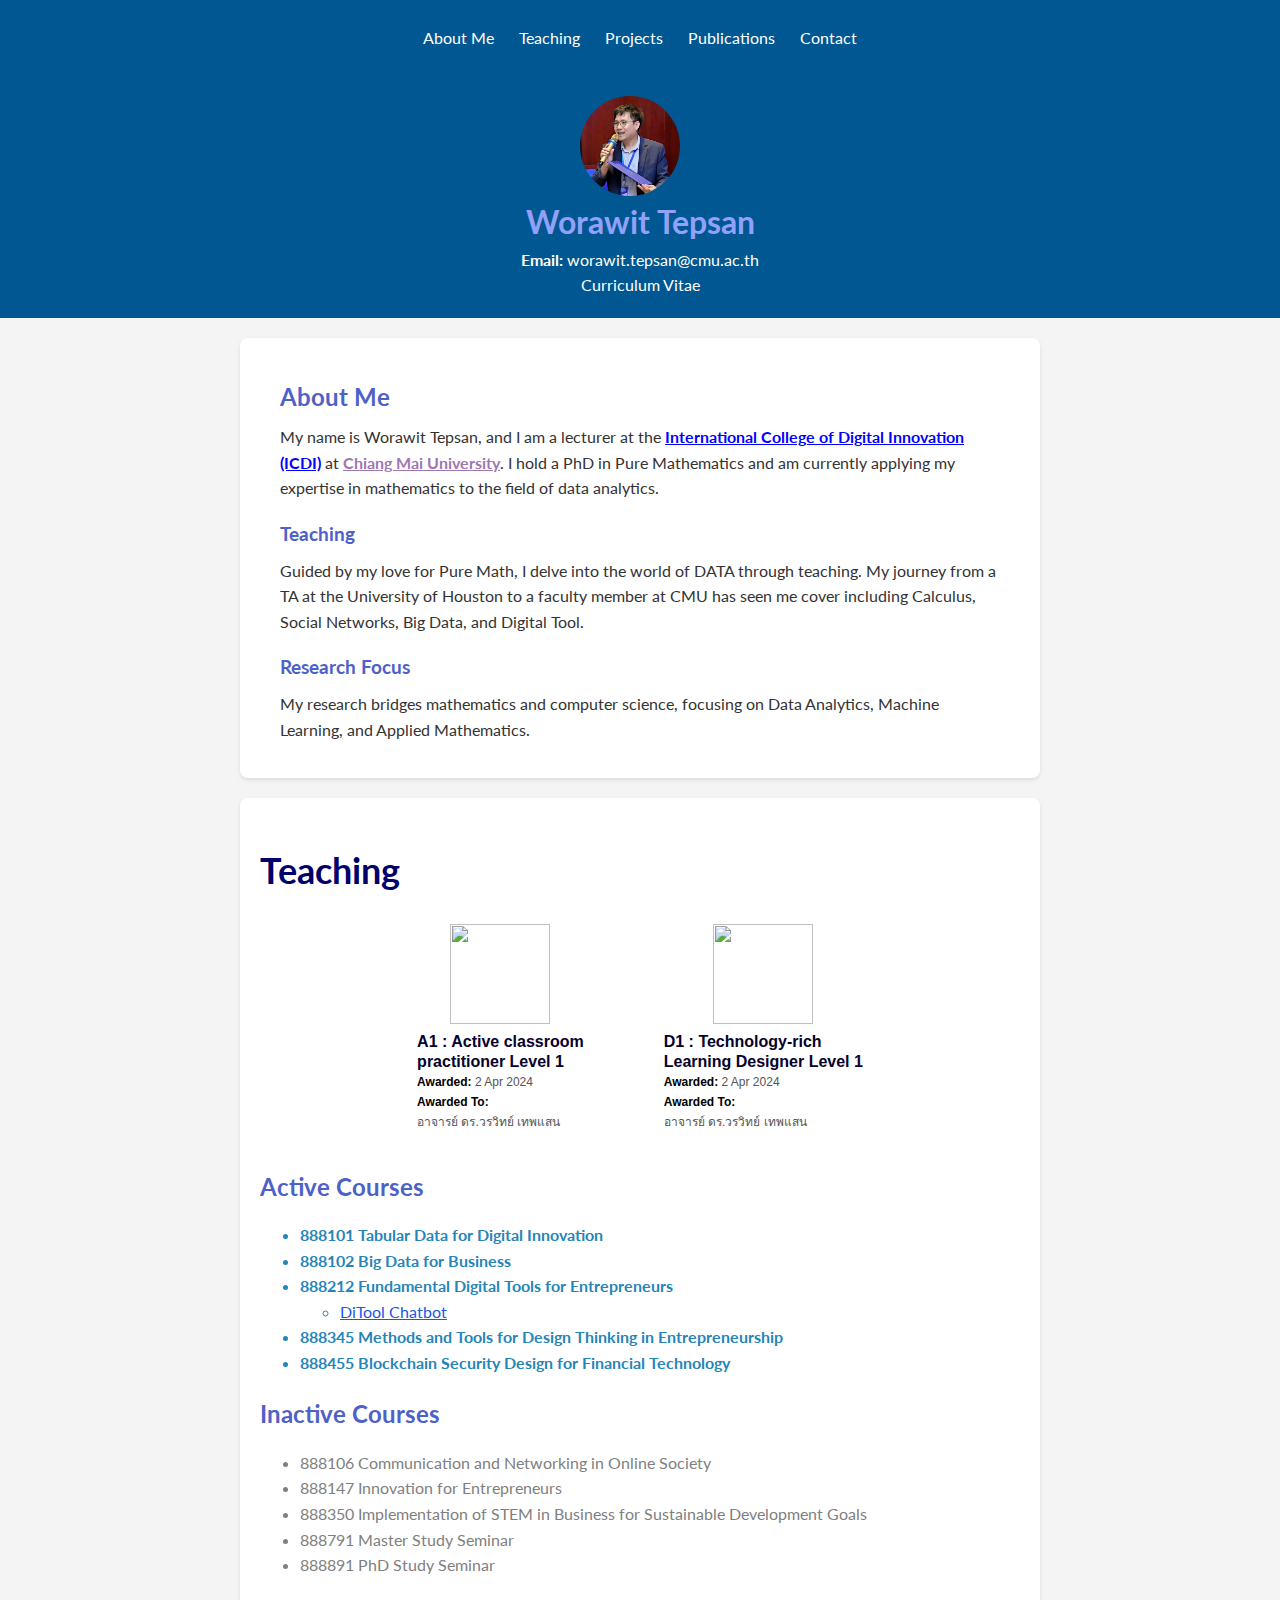
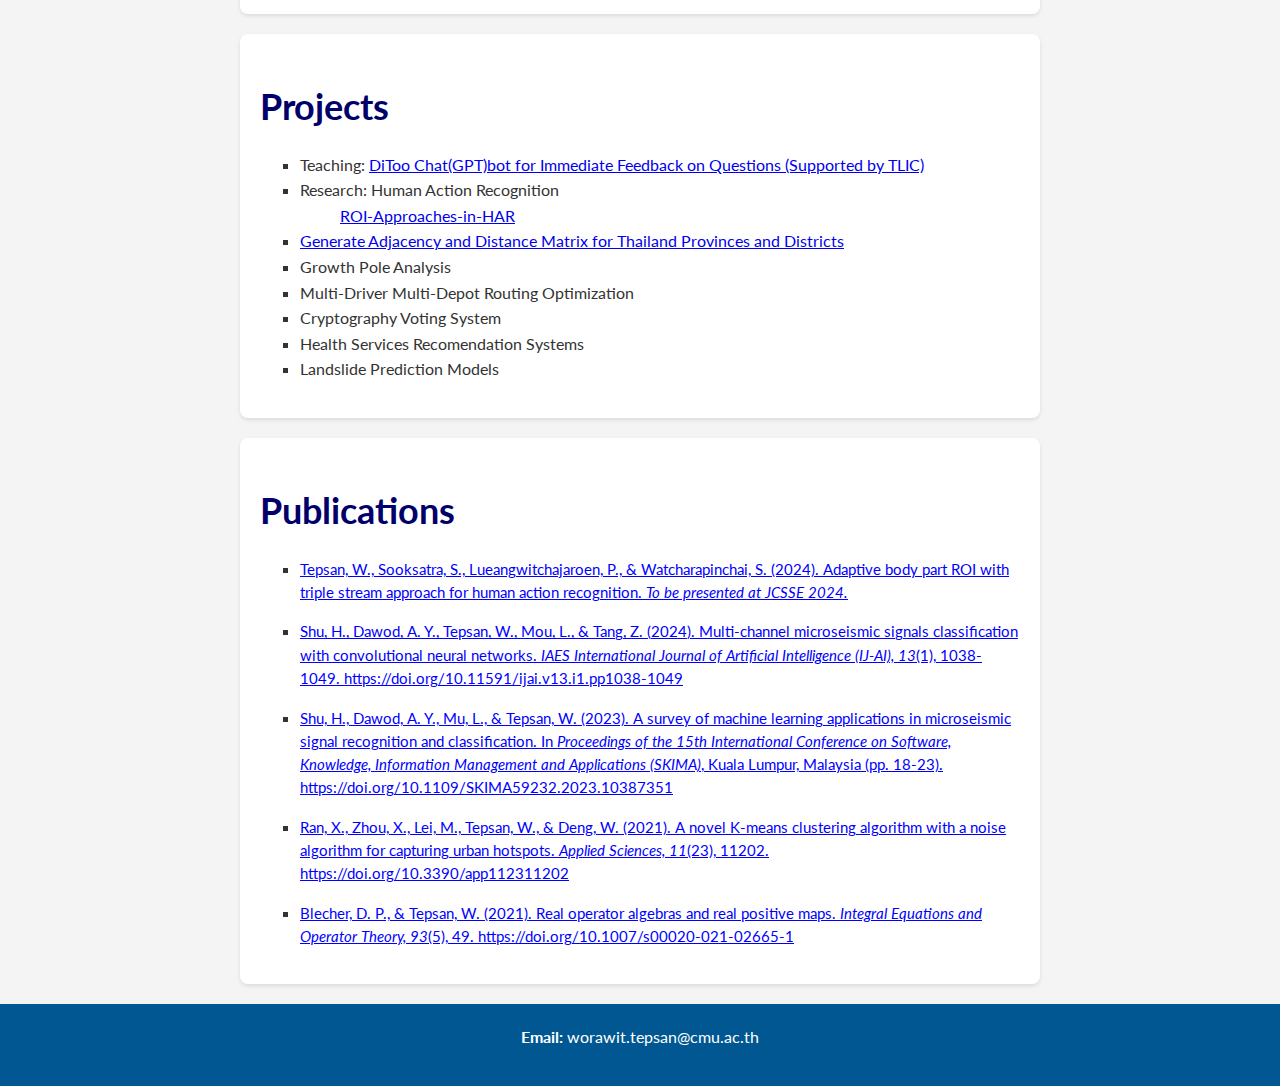
==== index.html @ 9a28aec1 "Update index.html" ====
<!DOCTYPE html>
<html lang="en">
<head>
    <meta charset="UTF-8">
    <meta name="viewport" content="width=device-width, initial-scale=1.0">
    <title>Worawit Tepsan - Lecturer</title>
    <link rel="stylesheet" href="style.css">
    <link href="https://fonts.googleapis.com/css2?family=Lato:wght@400;700&family=Roboto:wght@400;700&display=swap" rel="stylesheet">
</head>
<body>
    <header>   
        <button class="hamburger" aria-label="Toggle navigation">☰</button>
        <nav>
            <ul>
                <li><a href="#about" style="color: rgb(255, 255, 255);">About Me</a></li>
                <li><a href="#teaching" style="color: rgb(255, 255, 255);">Teaching</a></li>
                <li><a href="#project" style="color: rgb(255, 255, 255);">Projects</a></li>  
                <li><a href="#publication" style="color: rgb(255, 255, 255);">Publications</a></li>  
                <li><a href="mailto:worawit.tepsan@cmu.ac.th" style="color: rgb(255, 255, 255);">Contact</a></li>  
            </ul>
        </nav>
    </header>
    <div id="about"></div>
    <div class="profile-info">
        <img src="images/profile.png" alt="Worawit Tepsan" class="profile-pic">
        <div class="profile-text">
            <h1>Worawit Tepsan</h1>
            <p><strong style="color: rgb(255, 255, 255);"> Email:</strong> <a href="mailto:worawit.tepsan@cmu.ac.th">worawit.tepsan@cmu.ac.th</a></p>
            <p><a href="pdf/cv.pdf">Curriculum Vitae</a></p>
        </div>
    </div>  

    <main>
        <section class="about-info">
            <div class="container">
                <h2>About Me</h2>
                <p>My name is Worawit Tepsan, and I am a lecturer at the <a href="https://www.icdi.cmu.ac.th/Home.aspx" style="color: blue;"><strong>International College of Digital Innovation (ICDI)</strong></a> at <a href="https://www.cmu.ac.th" style="color: #9E76B4;"><strong>Chiang Mai University</strong></a>. I hold a PhD in Pure Mathematics and am currently applying my expertise in mathematics to the field of data analytics.</p>
                
                <h3>Teaching</h3> 
                <p>Guided by my love for Pure Math, I delve into the world of DATA through teaching. My journey from a TA at the University of Houston to a faculty member at CMU has seen me cover including Calculus, Social Networks, Big Data, and Digital Tool.
                <h3>Research Focus</h3>
                
                <p>My research bridges mathematics and computer science, focusing on Data Analytics, Machine Learning, and Applied Mathematics.</p>
            </div>
        </section>
        <!-- <section class="about-info" id="research">
            <div class="container">

            </div>
        </section> -->
        <div id="teaching"> </div>
        <section class="teaching-info" id="teaching">
            <div>
                <h1 style="font-size: 36px; color: rgb(0, 0, 107);">Teaching</h1>
 
                <div style="display: flex; justify-content: center; align-items: center; height: 100%;">
                    <blockquote class="badgr-badge" style="font-family: Helvetica, Roboto, 'Segoe UI', Calibri, sans-serif;">
                        <a href="https://api.badgr.io/public/assertions/tpcjVrG3QsO5eB3oD90YRA?identity__email=worawit.tepsan%40cmu.ac.th">
                        <center> <img width="100px" height="100px" src="https://api.badgr.io/public/assertions/tpcjVrG3QsO5eB3oD90YRA/image"></center>
                        </a>
                        <p class="badgr-badge-name" style="hyphens: auto; overflow-wrap: break-word; word-wrap: break-word; margin: 0; font-size: 16px; font-weight: 600; font-style: normal; font-stretch: normal; line-height: 1.25; letter-spacing: normal; text-align: left; color: #05012c;">A1 : Active classroom <br>practitioner Level 1</p>
                        <p class="badgr-badge-date" style="margin: 0; font-size: 12px; font-style: normal; font-stretch: normal; line-height: 1.67; letter-spacing: normal; text-align: left; color: #555555;">
                        <strong style="font-size: 12px; font-weight: bold; font-style: normal; font-stretch: normal; line-height: 1.67; letter-spacing: normal; text-align: left; color: #000;">Awarded: </strong>2 Apr 2024
                        </p>
                        <p class="badgr-badge-recipient" style="margin: 0; font-size: 12px; font-style: normal; font-stretch: normal; line-height: 1.67; letter-spacing: normal; text-align: left; color: #555555;">
                        <strong style="font-size: 12px; font-weight: bold; font-style: normal; font-stretch: normal; line-height: 1.67; letter-spacing: normal; text-align: left; color: #000;">Awarded To: </strong><span style="display: block;"> อาจารย์ ดร.วรวิทย์ เทพแสน</span>
                        </p>
                    </blockquote>
                    
                    <blockquote class="badgr-badge" style="font-family: Helvetica, Roboto, 'Segoe UI', Calibri, sans-serif;">
                        <a href="https://api.badgr.io/public/assertions/lwWhD5wdSJytmSkd_v3jkg?identity__email=worawit.tepsan%40cmu.ac.th">
                        <center><img width="100px" height="100px" src="https://api.badgr.io/public/assertions/lwWhD5wdSJytmSkd_v3jkg/image"></center>
                        </a>
                        <p class="badgr-badge-name" style="hyphens: auto; overflow-wrap: break-word; word-wrap: break-word; margin: 0; font-size: 16px; font-weight: 600; font-style: normal; font-stretch: normal; line-height: 1.25; letter-spacing: normal; text-align: left; color: #05012c;">D1 : Technology-rich <br>Learning Designer Level 1</p>
                        <p class="badgr-badge-date" style="margin: 0; font-size: 12px; font-style: normal; font-stretch: normal; line-height: 1.67; letter-spacing: normal; text-align: left; color: #555555;">
                        <strong style="font-size: 12px; font-weight: bold; font-style: normal; font-stretch: normal; line-height: 1.67; letter-spacing: normal; text-align: left; color: #000;">Awarded: </strong>2 Apr 2024
                        </p>
                        <p class="badgr-badge-recipient" style="margin: 0; font-size: 12px; font-style: normal; font-stretch: normal; line-height: 1.67; letter-spacing: normal; text-align: left; color: #555555;">
                        <strong style="font-size: 12px; font-weight: bold; font-style: normal; font-stretch: normal; line-height: 1.67; letter-spacing: normal; text-align: left; color: #000;">Awarded To: </strong><span style="display: block;"> อาจารย์ ดร.วรวิทย์ เทพแสน</span>
                        </p>
                    </blockquote>
                    </div>
                    <script async="async" src="https://badgr.com/assets/widgets.bundle.js"></script>
                  
                <h2>Active Courses</h2>
                <ul class="teaching-list" style="color: rgb(36, 133, 185);">
                    <li><strong>888101 Tabular Data for Digital Innovation</strong></li>
                    <li><strong>888102 Big Data for Business</strong></li>
                    <li><strong>888212 Fundamental Digital Tools for Entrepreneurs</strong></li>
                            <ul>
                                <li> <a href="http://202.80.238.234:9443" style="color: rgb(27, 87, 225);">DiTool Chatbot</a> </li>
                            </ul>
                    <li><strong>888345 Methods and Tools for Design Thinking in Entrepreneurship</strong></li>
                    <li><strong>888455 Blockchain Security Design for Financial Technology</strong></li>
                </ul>
            </div>
            <div>
                <h2>Inactive Courses</h2>
                <ul class="teaching-list" style="color: grey;">
                    <li>888106 Communication and Networking in Online Society</li>
                    <li>888147 Innovation for Entrepreneurs</li>
                    <li>888350 Implementation of STEM in Business for Sustainable Development Goals</li>
                    <li>888791 Master Study Seminar</li>
                    <li>888891 PhD Study Seminar</li>
                </ul>
            </div>
        </section>

        <section class="project-info" id="project">
            <h1 style="font-size: 36px; color: rgb(0, 0, 107);">Projects</h1>  
            <ul class="project-list">
                <li>Teaching: <a href="https://github.com/wtepsan/DiToo-Chat-GPT-bot"> DiToo Chat(GPT)bot for Immediate Feedback on Questions (Supported by TLIC)</a></li>
                <li>Research: Human Action Recognition </li> 
                <ul> 
                    <a href="https://github.com/wtepsan/ROI-Approaches-in-HAR"> ROI-Approaches-in-HAR </a>
                </ul>
                <li><a href="https://github.com/wtepsan/Adjacency-and-Distance-Matrix-of-Thailand">Generate Adjacency and Distance Matrix for Thailand Provinces and Districts </a></li>
                <li>Growth Pole Analysis </li>
                <li>Multi-Driver Multi-Depot Routing Optimization</li>
                <li>Cryptography Voting System</li>
                <li>Health Services Recomendation Systems</li>
                <li>Landslide Prediction Models</li>
            </ul>
            </div>
        </section>

        <section class="publication-info" id="publication">
            <h1>Publications</h1>
            <ul class="publication-list">
                <li> 
                    <a href="https://jcsse2024.computing.psu.ac.th/detailed-program/" style="color: blue;">  
                        <p class="apa-reference"> Tepsan, W., Sooksatra, S., Lueangwitchajaroen, P., & Watcharapinchai, S. (2024). Adaptive body part ROI with triple stream approach for human action recognition. <em>To be presented at JCSSE 2024.</em></p>
                    </a>
                </li>                
                <li> 
                    <a href="https://doi.org/10.11591/ijai.v13.i1.pp1038-1049" style="color: blue;">  
                        <p class="apa-reference"> Shu, H., Dawod, A. Y., Tepsan, W., Mou, L., &amp; Tang, Z. (2024). Multi-channel microseismic signals classification with convolutional neural networks. <em>IAES International Journal of Artificial Intelligence (IJ-AI), 13</em>(1), 1038-1049. https://doi.org/10.11591/ijai.v13.i1.pp1038-1049
                        </p>
                    </a>
                </li>
                <li> 
                    <a href="https://doi.org/10.1109/SKIMA59232.2023.10387351"  style="color: blue;">  
                        <p class="apa-reference"> Shu, H., Dawod, A. Y., Mu, L., &amp; Tepsan, W. (2023). A survey of machine learning applications in microseismic signal recognition and classification. In <em>Proceedings of the 15th International Conference on Software, Knowledge, Information Management and Applications (SKIMA)</em>, Kuala Lumpur, Malaysia (pp. 18-23). https://doi.org/10.1109/SKIMA59232.2023.10387351
                        </p>
                    </a>
                </li>

                <li> 
                    <a href="https://doi.org/10.3390/app112311202"  style="color: blue;">  
                        <p class="apa-reference"> Ran, X., Zhou, X., Lei, M., Tepsan, W., &amp; Deng, W. (2021). A novel K-means clustering algorithm with a noise algorithm for capturing urban hotspots. <em>Applied Sciences, 11</em>(23), 11202. https://doi.org/10.3390/app112311202 </p>
                    </a>
                </li>
                <li> 
                    <a href="https://doi.org/10.1007/s00020-021-02665-1" style="color: blue;"> 
                        <p class="apa-reference">Blecher, D. P., &amp; Tepsan, W. (2021). Real operator algebras and real positive maps. <em>Integral Equations and Operator Theory, 93</em>(5), 49. https://doi.org/10.1007/s00020-021-02665-1 
                        </p>
                    </a>
                </li>
            </ul>
        </section>
    </main>
    <footer class="site-footer">
        <div class="container">
            <p><strong>Email:</strong> <a href="mailto:worawit.tepsan@cmu.ac.th">worawit.tepsan@cmu.ac.th</a> </p>
        </div>
    </footer>      
    <script src="script.js"></script>
</body>
</html>
---- style.css ----
html, body {
    margin: 0;
    padding: 0;
    font-family: 'Lato', Helvetica, sans-serif; /* Use Lato as the primary font */
    line-height: 1.6;
    color: hsl(0, 0%, 20%);
    background: #f4f4f4;
}

section {
    background: #fff;
    padding: 20px;
    margin: 20px 0;
    border-radius: 8px;
    box-shadow: 0 2px 4px rgba(0,0,0,0.1);
}

main {
    max-width: 800px;
    margin: 20px auto;
}

header {
    display: flex;
    flex-direction: column; /* Organizes children vertically */
    align-items: center; /* Horizontally centers the child content */
    justify-content: center; /* Vertically centers the child content */
    background-color: #005792;
    color: #fff;
    padding: 15px 0;
    position: sticky;
    top: 0;
    z-index: 1000;
}

/* Profile Info Styles */
.profile-info {
    display: flex;
    align-items: center;
    justify-content: center;
    text-align: center;
    margin-bottom: 20px; /* Adds space above the nav menu */
    flex-direction: column; /* Organizes children vertically */
    align-items: center; /* Horizontally centers the child content */
    justify-content: center; /* Vertically centers the child content */
    background-color: #005792;
    color: #fff;
    padding: 20px 0;
    top: 0;
    z-index: 1000;
}

.profile-info a, .profile-info, a:visited {
    color: #1a00c3; /* Keeps link color white even after being visited */
    text-decoration: none; /* Optional: removes underline from links */
}

/* .profile-text a:visited {
    color: blue;
} */

.profile-text a:link,
.profile-text a:visited,
.profile-text a:hover,
.profile-text a:active {
  color: #ffffff; /* Keeps the link black */
  text-decoration: none; /* Optional: Removes the underline from links */
}

.profile-info a:hover {
    text-decoration: underline; /* Optional: Adds underline on hover for better user experience */
  }

.profile-pic {
    width: 100px; /* Adjust the size of the image as needed */
    height: 100px; /* Adjust the height to maintain aspect ratio */
    border-radius: 50%; /* Makes the image circular */
    object-fit: cover; /* Ensures the image covers the area, useful if adjusting size */
    margin-right: 20px; /* Adds some space between the image and the text */
}

.profile-text {
    display: flex;
    flex-direction: column; /* Stacks the name and email vertically */
    justify-content: center; /* Centers the text vertically in relation to the image */
}

.profile-text h1, .profile-text p {
    margin: 0;
}

/* Navigation Styles */
nav ul {
    list-style: none;
    display: flex;
    justify-content: center;
    flex-wrap: wrap;
    gap: 5px;
    padding: 0;
}

nav a {
    color: #fff;
    text-decoration: none;
    padding: 7px 15px;
    border-radius: 1px;
    transition: background-color 0.3s ease-in-out;
}

nav a:hover, nav a:focus {
    background-color: #cc4100;
}

/* General Element Styles */
h1 {
    color: #92a1f7;
    margin-bottom: 8px;

}

h2, .container h2, .container h3 {
    color: #4e61c8;
    margin-bottom: 8px;

}

.container p, .container ul {
    margin-top: 0;
    margin-bottom: 16px;
}

.teaching-list {
    list-style-type: disc;
    margin-left: 0px;
}

.project-list {
    list-style-type: square;
    margin-left: 0px;
}

.publication-info {
    font-family: 'Lato', Helvetica, sans-serif;
    max-width: 800px;
    margin: 0 auto; 
}
.publication-info h1 {
    font-size: 36px;
    color: rgb(0, 0, 107);
    text-align: left;
}
.publication-list {
    list-style-type: square;
    margin-left: 0px;
}
/* .publication-list li {
    font-size: 18px;
}
.publication-list li strong {
    list-style-type: square;
    margin-left: 0px;
} */


.toggle-button {
    background: none;
    border: none;
    color: #007bb5;
    cursor: pointer;
    font-size: inherit;
}

.hamburger {
    display: none;
    font-size: 24px;
    background: none;
    border: none;
    cursor: pointer;
}

nav ul {
    list-style: none;
    padding: 0;
    margin: 0;
    display: flex;
}

nav ul li a {
    text-decoration: none;
    padding: 10px;
    display: block;
}

/* Small screens */
@media (max-width: 768px) {
    .hamburger {
        display: block; /* Show hamburger icon */
    }

    nav ul {
        display: none; /* Hide menu */
        flex-direction: column; /* Stack menu items vertically */
    }

    nav ul li {
        margin: 0; /* Remove margins */
    }

    nav ul li a {
        padding: 10px;
    }
}


/* Responsive Design */
@media (max-width: 768px) {
    .profile-info, nav ul {
        flex-direction: column;
        text-align: center;
    }

    nav ul li {
        margin: 10px 0;
    }
}

/* Improved readability for larger screens */
@media (min-width: 1024px) {
    .container {
        padding: 0 20px;
    }
}

.site-footer {
    background-color: #005792;
    color: white;
    text-align: center;
    padding: 20px 0;
  }
  
.site-footer .container {
    max-width: 1200px;
    margin: auto;
    padding: 0 15px;
}

.site-footer a:link,
.site-footer a:visited,
.site-footer a:hover,
.site-footer a:active {
  color: #ffffff; /* Keeps the link black */
  text-decoration: none; /* Optional: Removes the underline from links */
}

.site-footer a:hover {
  text-decoration: underline; /* Optional: Adds underline on hover for better user experience */
}

.apa-reference {
    font-family: 'Lato', Helvetica, sans-serif;
    font-size: 14.5px;
}
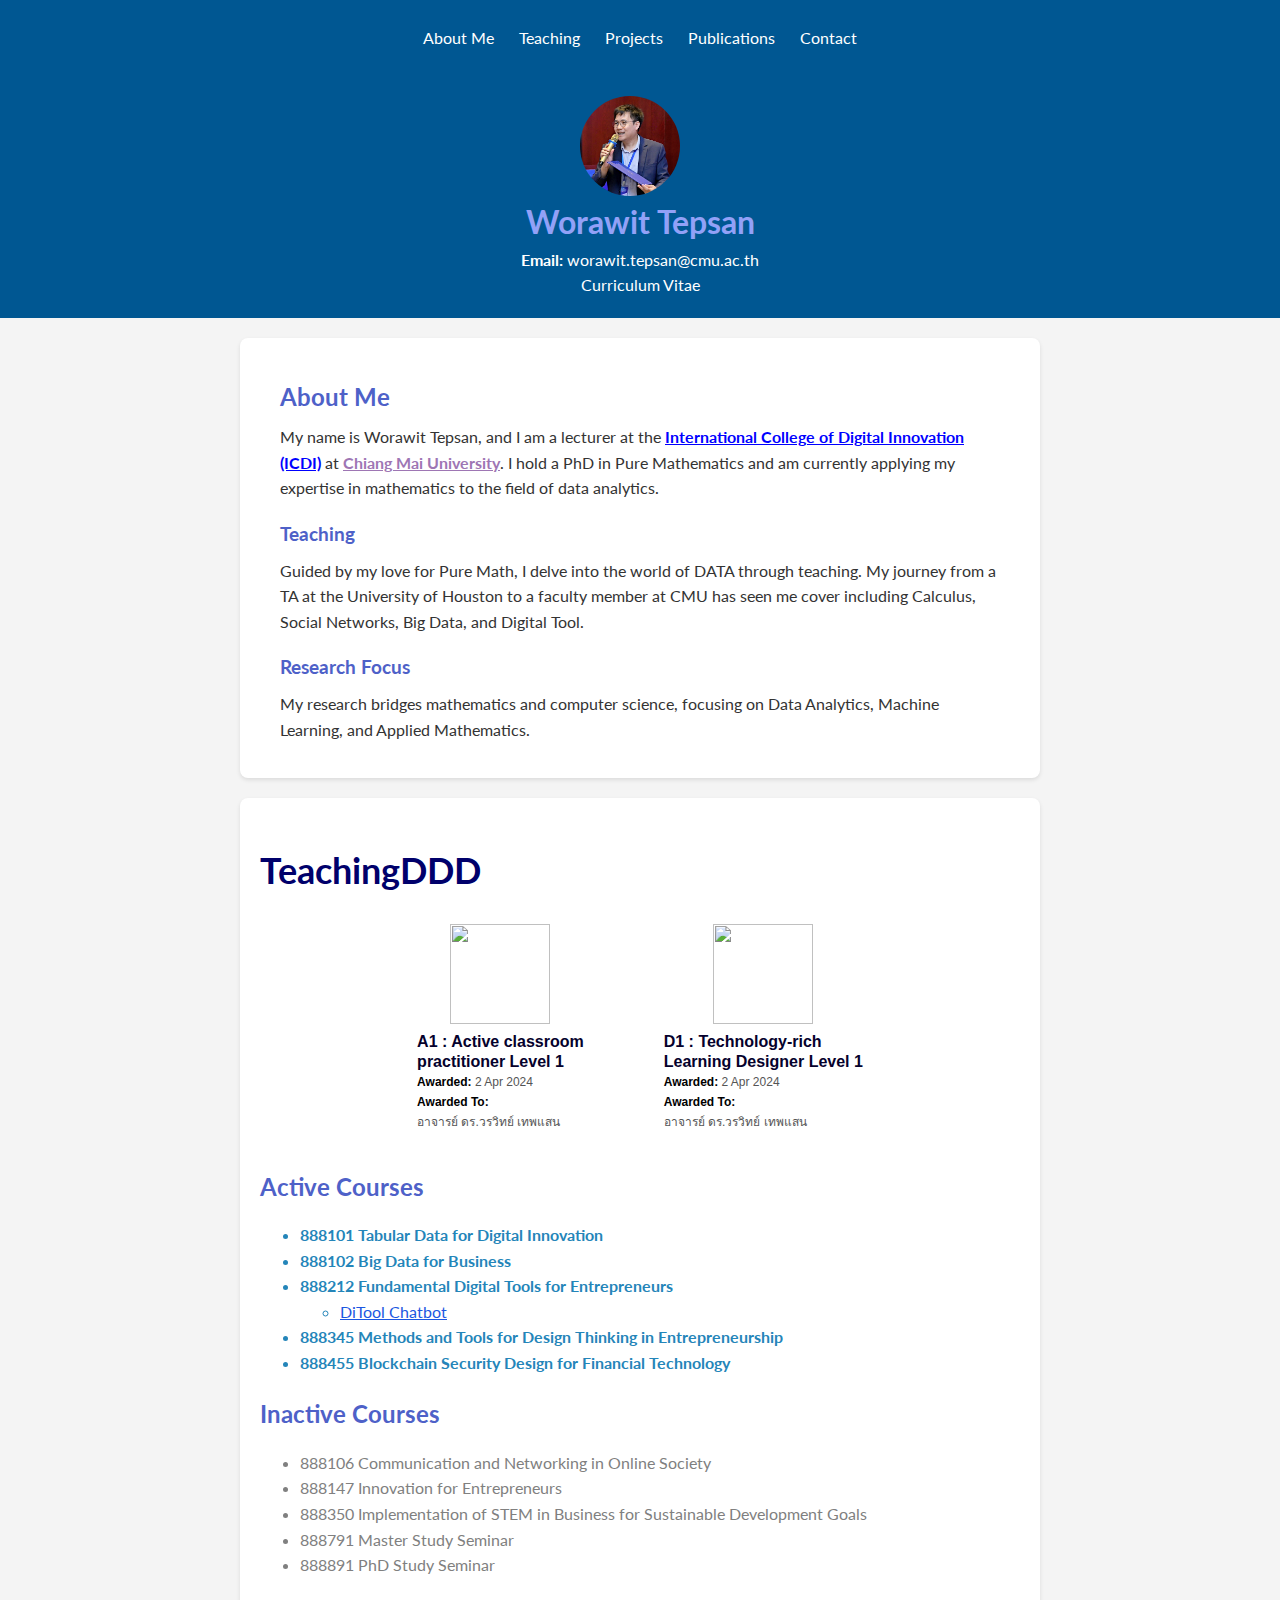
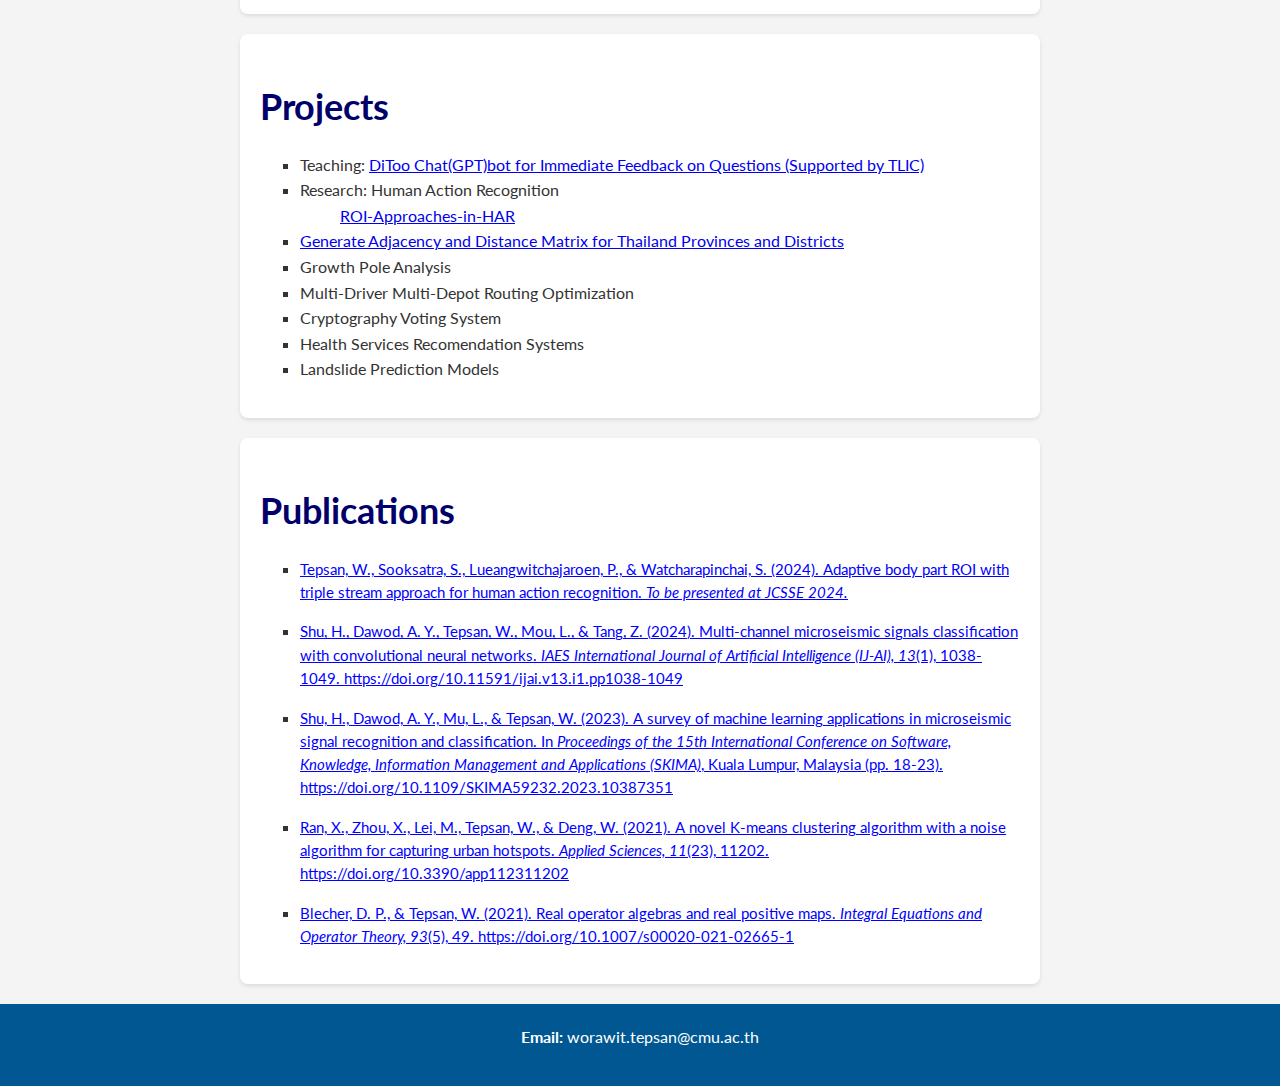
==== commit d72b477d: "Update index.html" ====
--- a/index.html
+++ b/index.html
@@ -49,9 +49,9 @@
             </div>
         </section> -->
         <div id="teaching"> </div>
-        <section class="teaching-info" id="teaching">
+        <section class="teaching-info">
             <div>
-                <h1 style="font-size: 36px; color: rgb(0, 0, 107);">Teaching</h1>
+                <h1 style="font-size: 36px; color: rgb(0, 0, 107);">TeachingDDD</h1>
  
                 <div style="display: flex; justify-content: center; align-items: center; height: 100%;">
                     <blockquote class="badgr-badge" style="font-family: Helvetica, Roboto, 'Segoe UI', Calibri, sans-serif;">
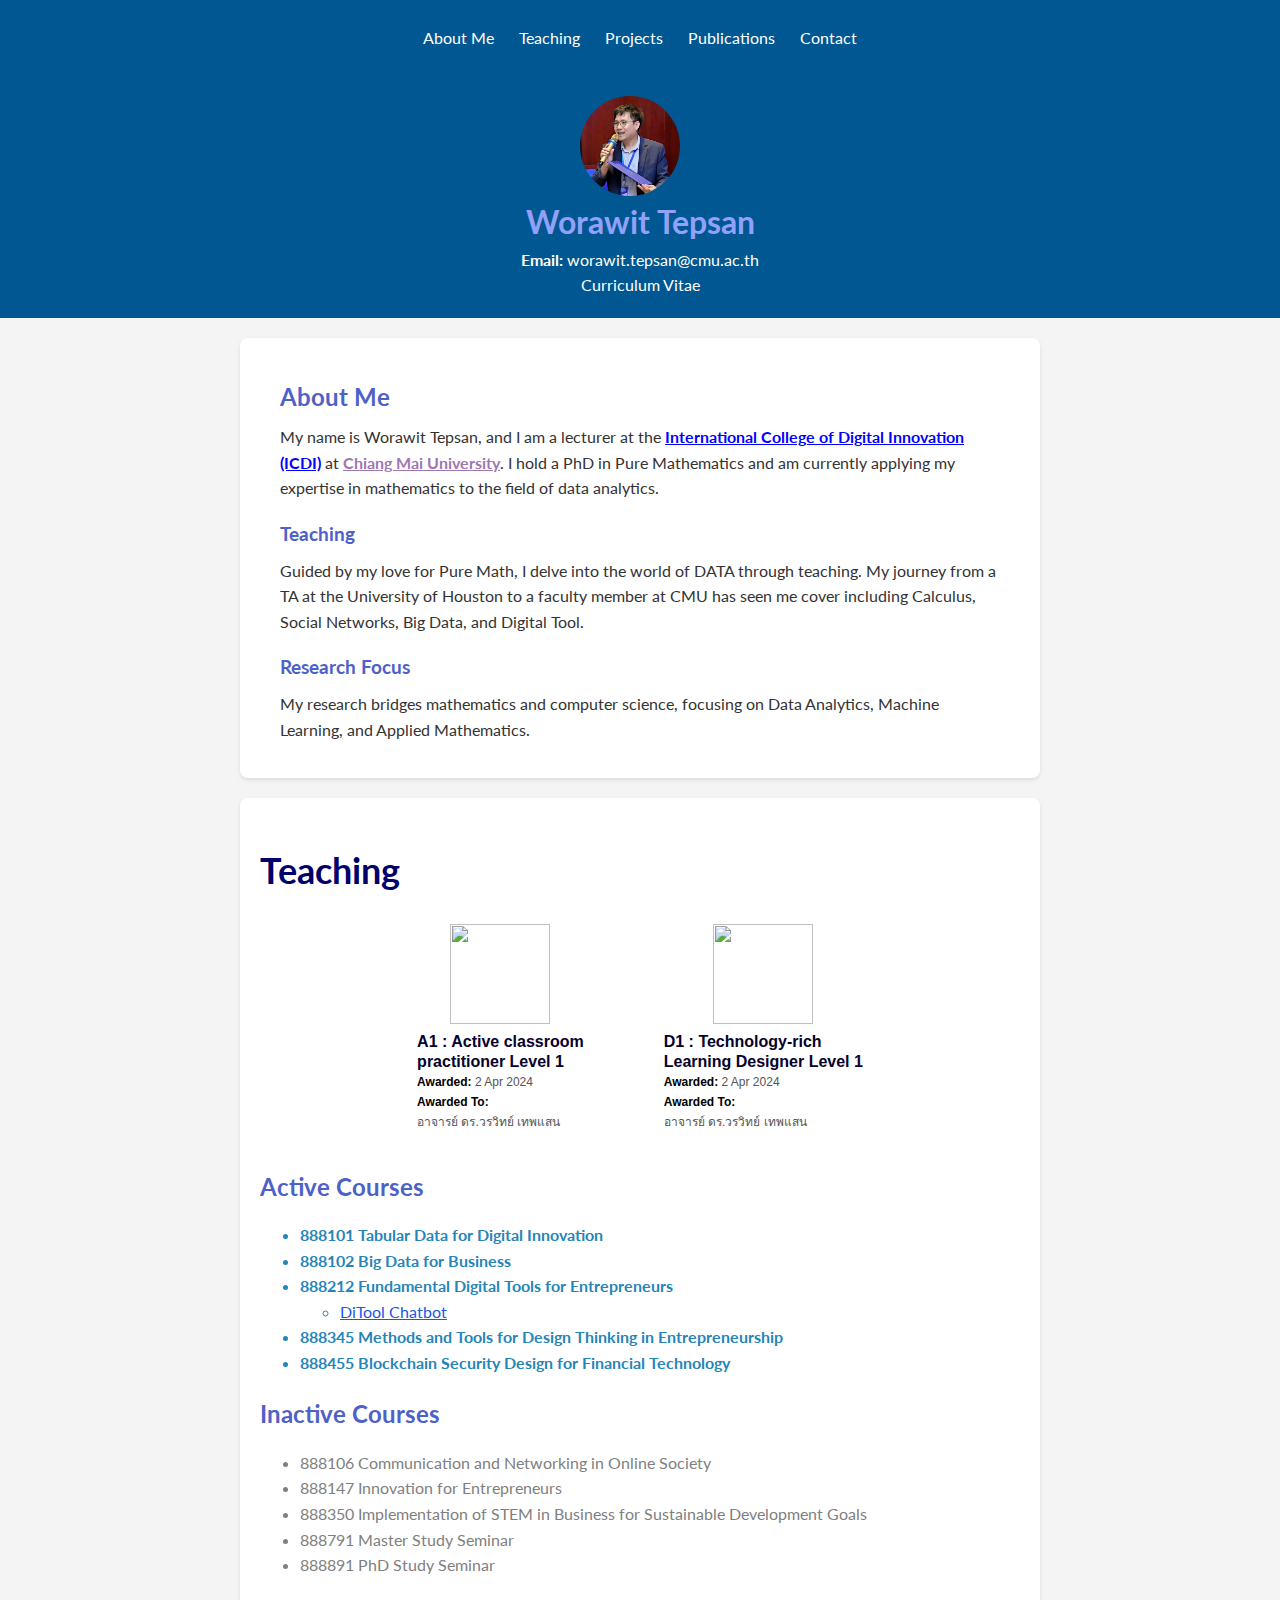
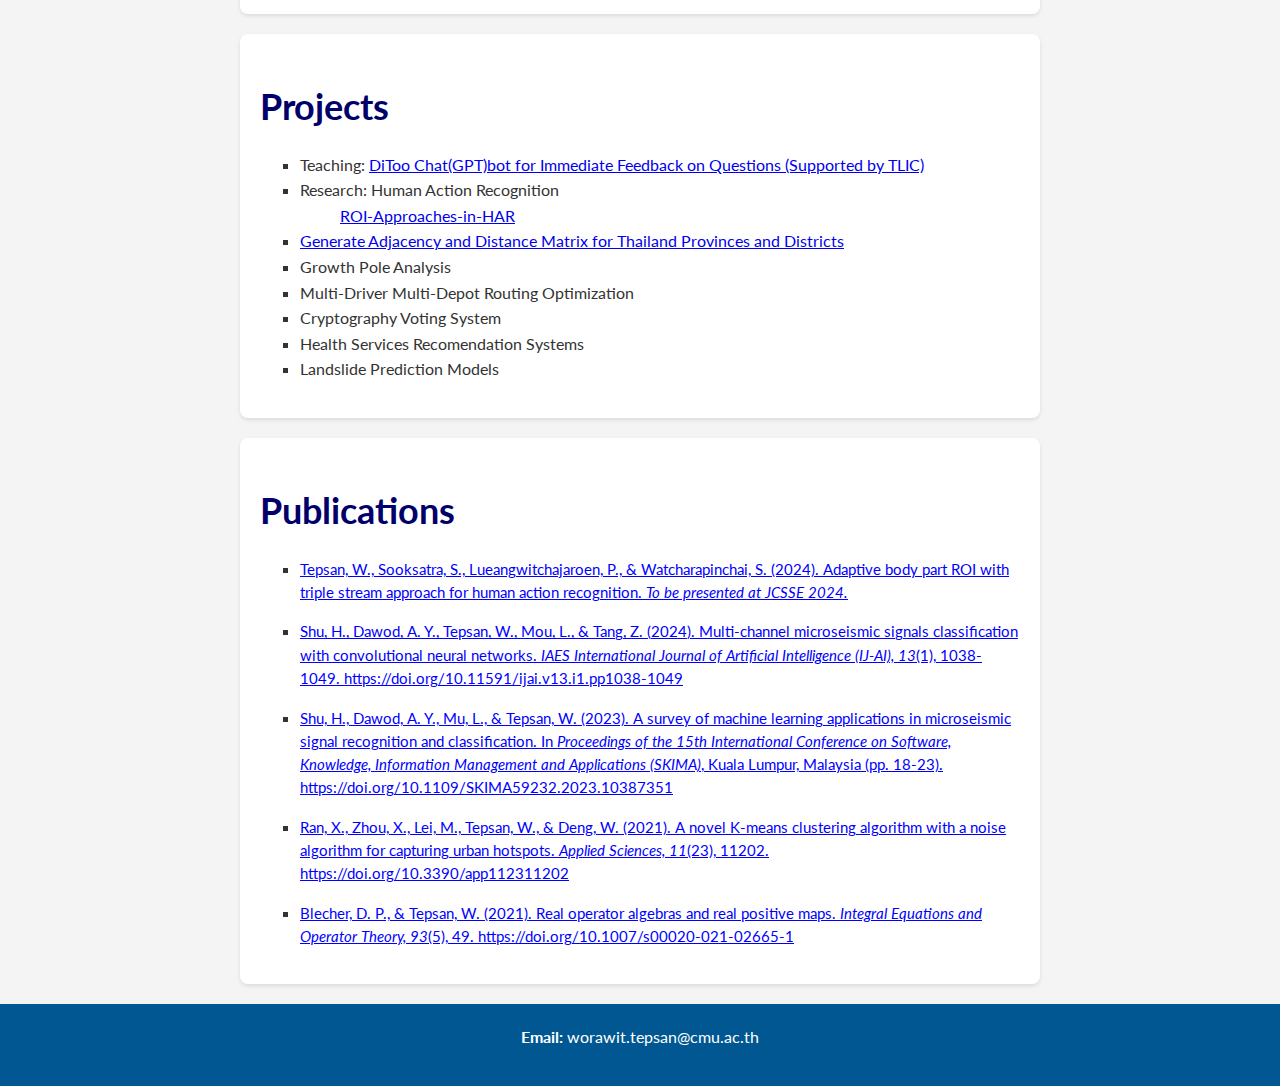
==== commit f34ac3d6: "Update index.html" ====
--- a/index.html
+++ b/index.html
@@ -20,8 +20,8 @@
             </ul>
         </nav>
     </header>
-    <div id="about"></div>
-    <div class="profile-info">
+    
+    <div class="profile-info" id="about">
         <img src="images/profile.png" alt="Worawit Tepsan" class="profile-pic">
         <div class="profile-text">
             <h1>Worawit Tepsan</h1>
@@ -48,10 +48,9 @@
 
             </div>
         </section> -->
-        <div id="teaching"> </div>
-        <section class="teaching-info">
+        <section class="teaching-info" id="teaching">
             <div>
-                <h1 style="font-size: 36px; color: rgb(0, 0, 107);">TeachingDDD</h1>
+                <h1 style="font-size: 36px; color: rgb(0, 0, 107);">Teaching</h1>
  
                 <div style="display: flex; justify-content: center; align-items: center; height: 100%;">
                     <blockquote class="badgr-badge" style="font-family: Helvetica, Roboto, 'Segoe UI', Calibri, sans-serif;">
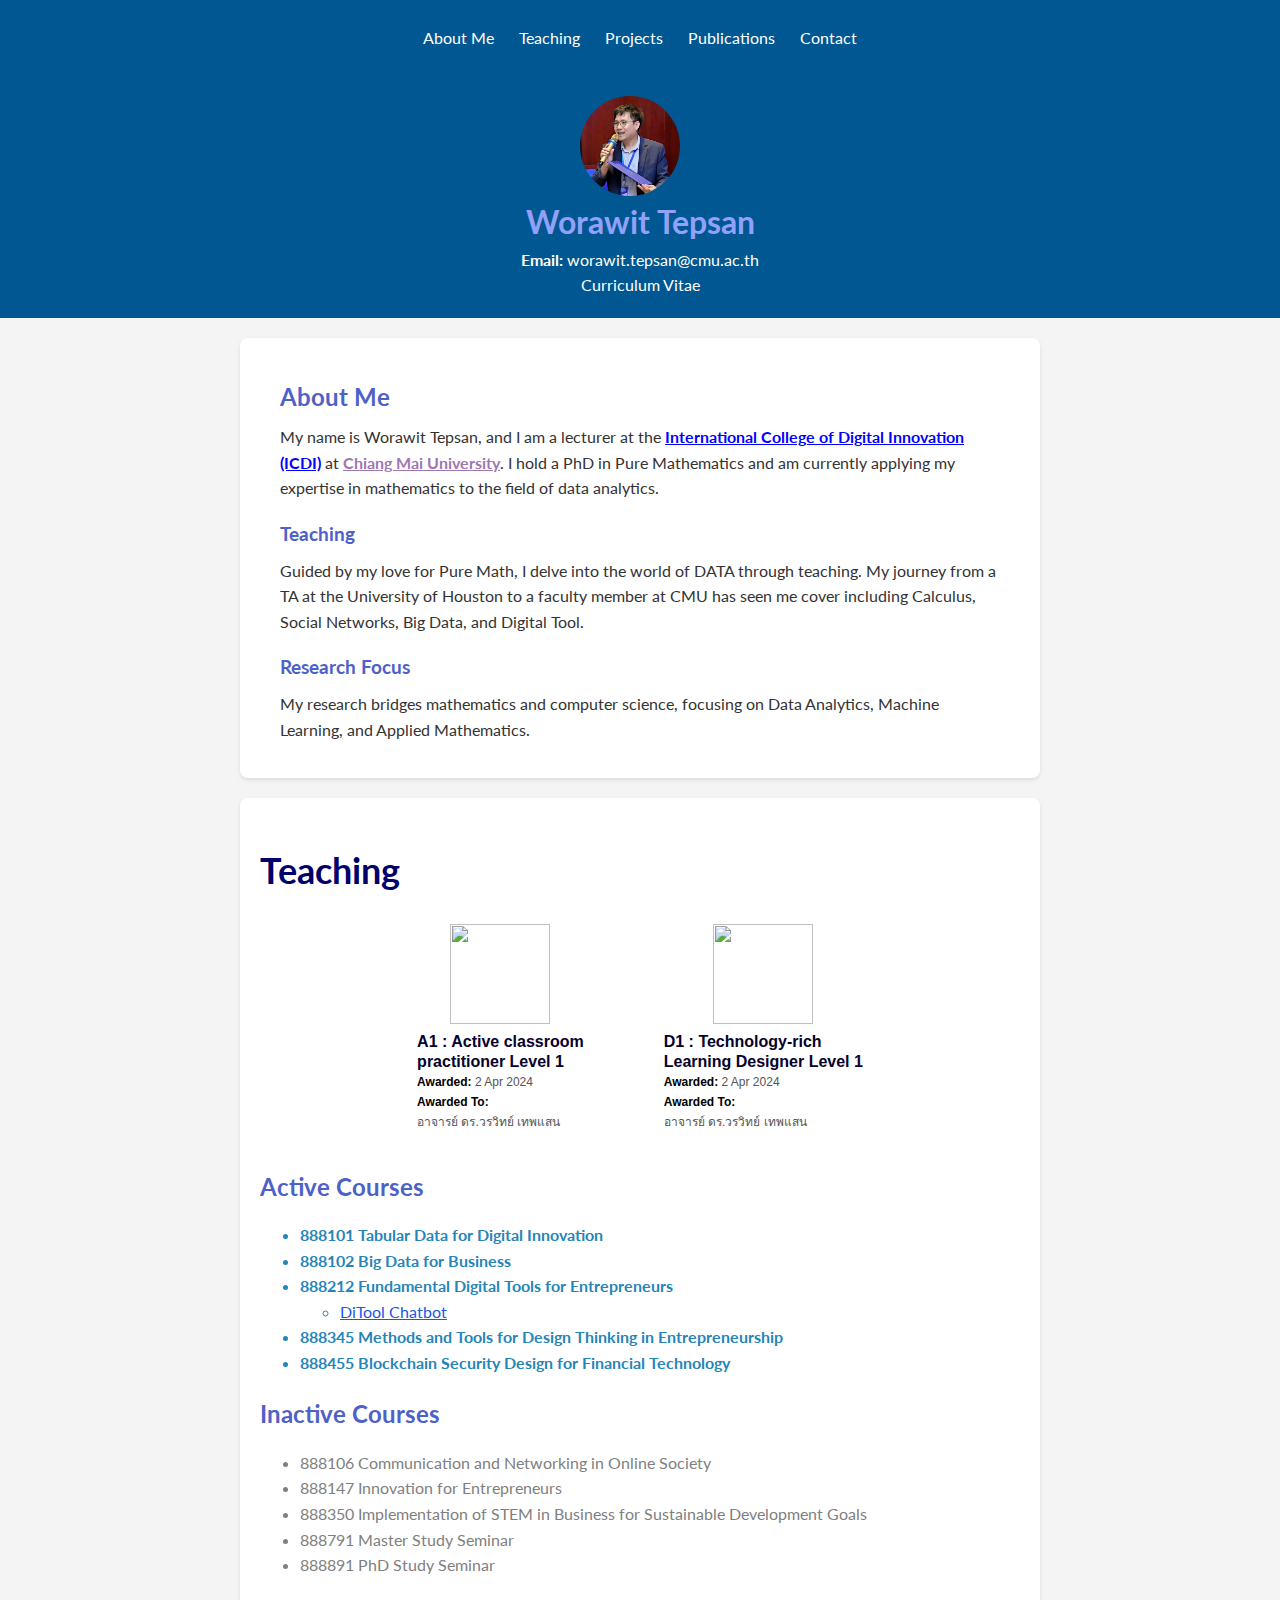
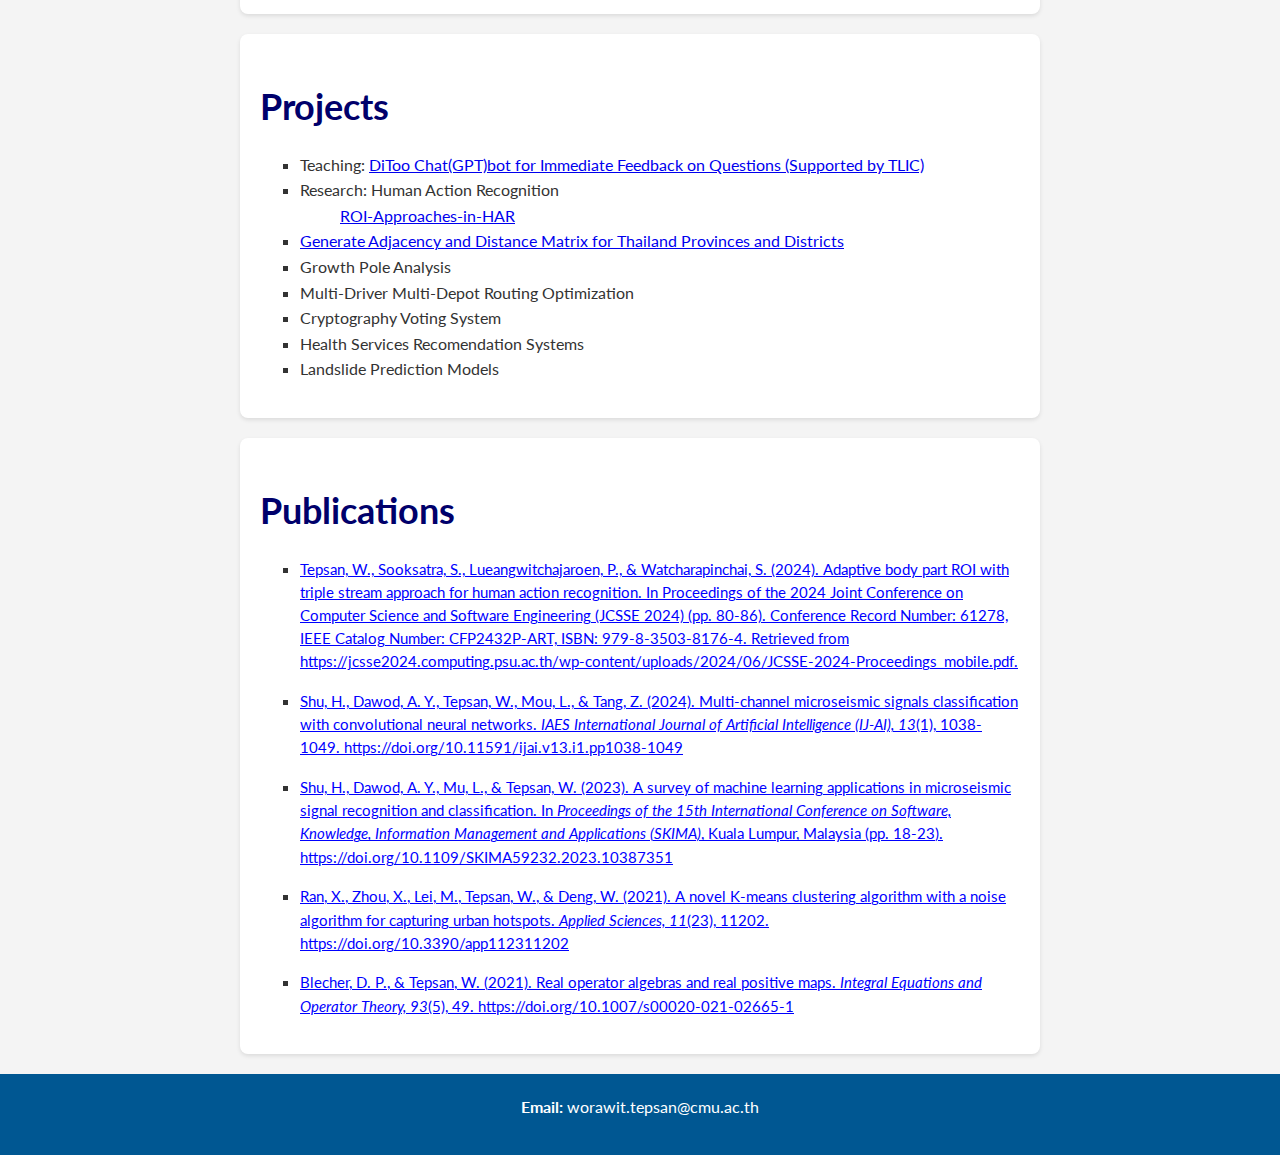
==== commit 8758f0ad: "Update index.html" ====
--- a/index.html
+++ b/index.html
@@ -127,8 +127,8 @@
             <h1>Publications</h1>
             <ul class="publication-list">
                 <li> 
-                    <a href="https://jcsse2024.computing.psu.ac.th/detailed-program/" style="color: blue;">  
-                        <p class="apa-reference"> Tepsan, W., Sooksatra, S., Lueangwitchajaroen, P., & Watcharapinchai, S. (2024). Adaptive body part ROI with triple stream approach for human action recognition. <em>To be presented at JCSSE 2024.</em></p>
+                    <a href="https://jcsse2024.computing.psu.ac.th/wp-content/uploads/2024/06/JCSSE-2024-Proceedings_mobile.pdf" style="color: blue;">  
+                        <p class="apa-reference"> Tepsan, W., Sooksatra, S., Lueangwitchajaroen, P., & Watcharapinchai, S. (2024). Adaptive body part ROI with triple stream approach for human action recognition. In Proceedings of the 2024 Joint Conference on Computer Science and Software Engineering (JCSSE 2024) (pp. 80-86). Conference Record Number: 61278, IEEE Catalog Number: CFP2432P-ART, ISBN: 979-8-3503-8176-4. Retrieved from https://jcsse2024.computing.psu.ac.th/wp-content/uploads/2024/06/JCSSE-2024-Proceedings_mobile.pdf. </em></p>
                     </a>
                 </li>                
                 <li> 
--- a/style.css
+++ b/style.css
@@ -5,6 +5,8 @@
     line-height: 1.6;
     color: hsl(0, 0%, 20%);
     background: #f4f4f4;
+    scroll-behavior: smooth;
+
 }
 
 section {
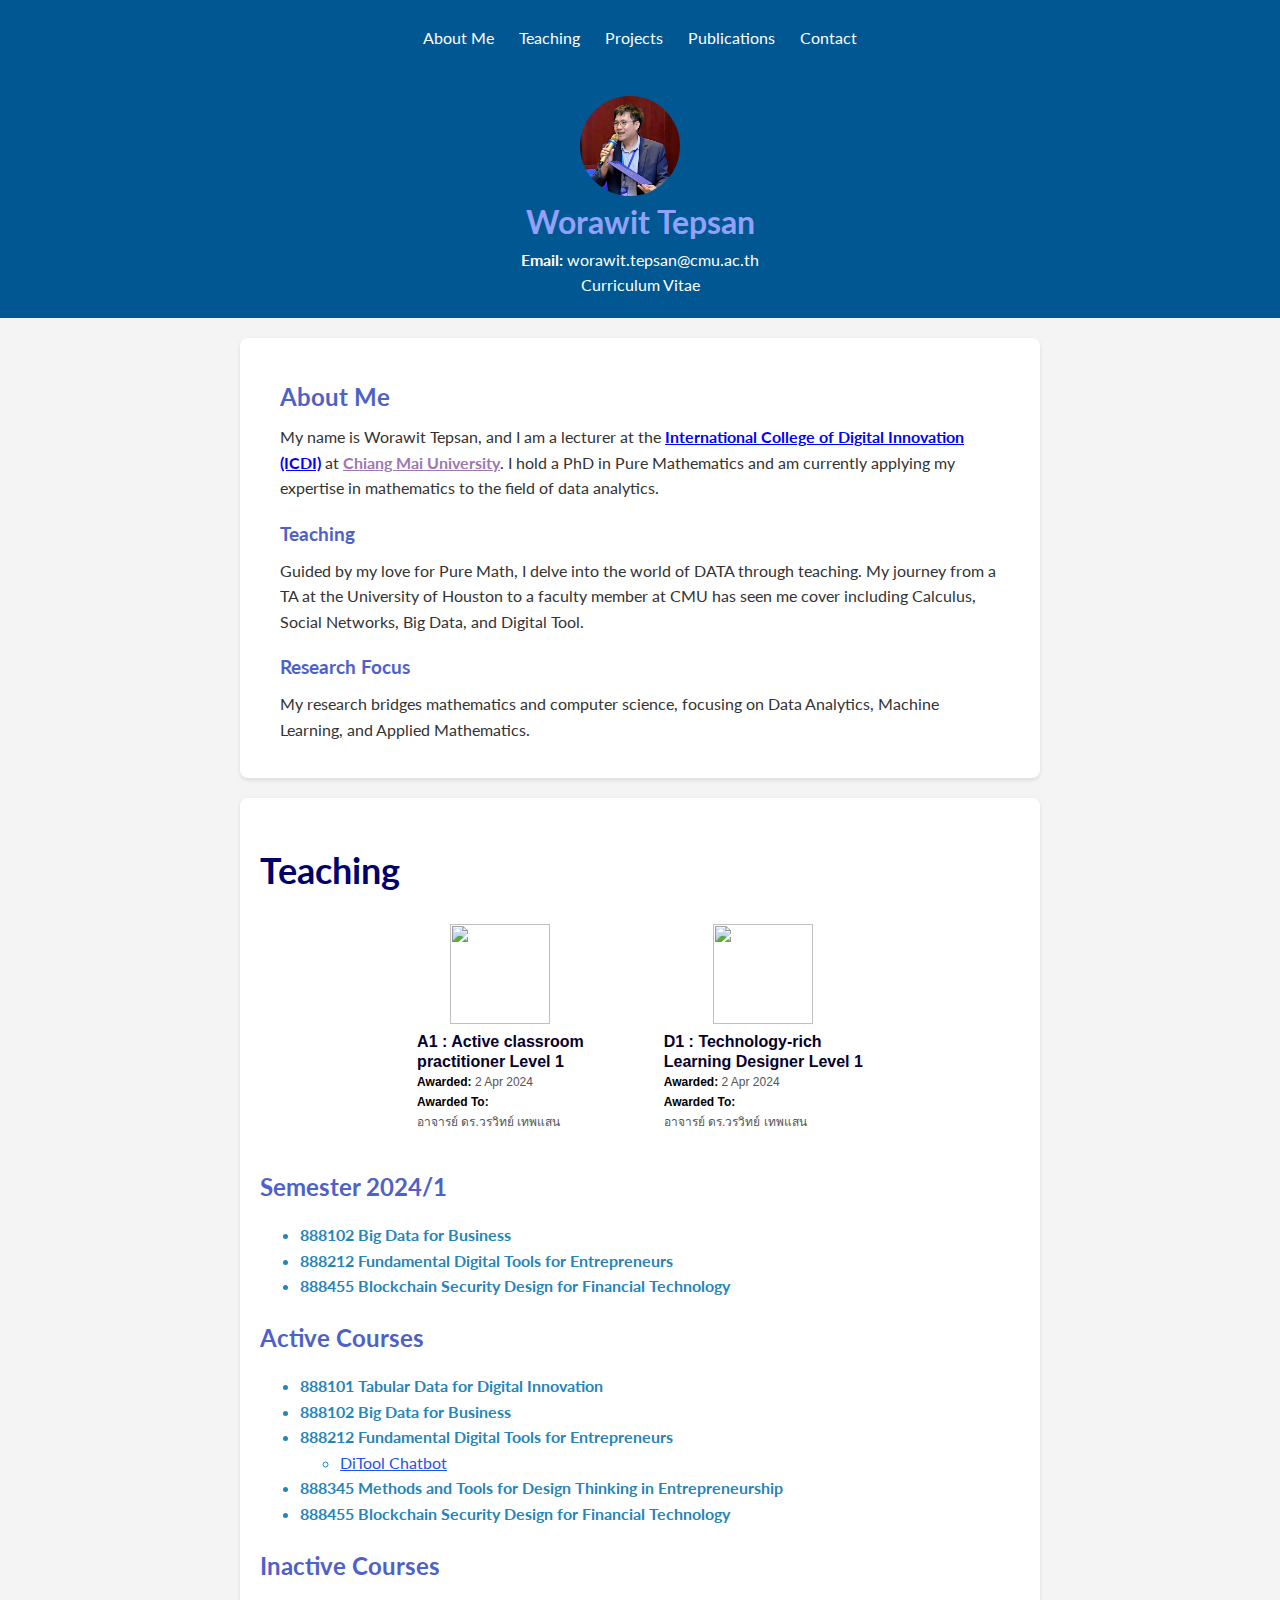
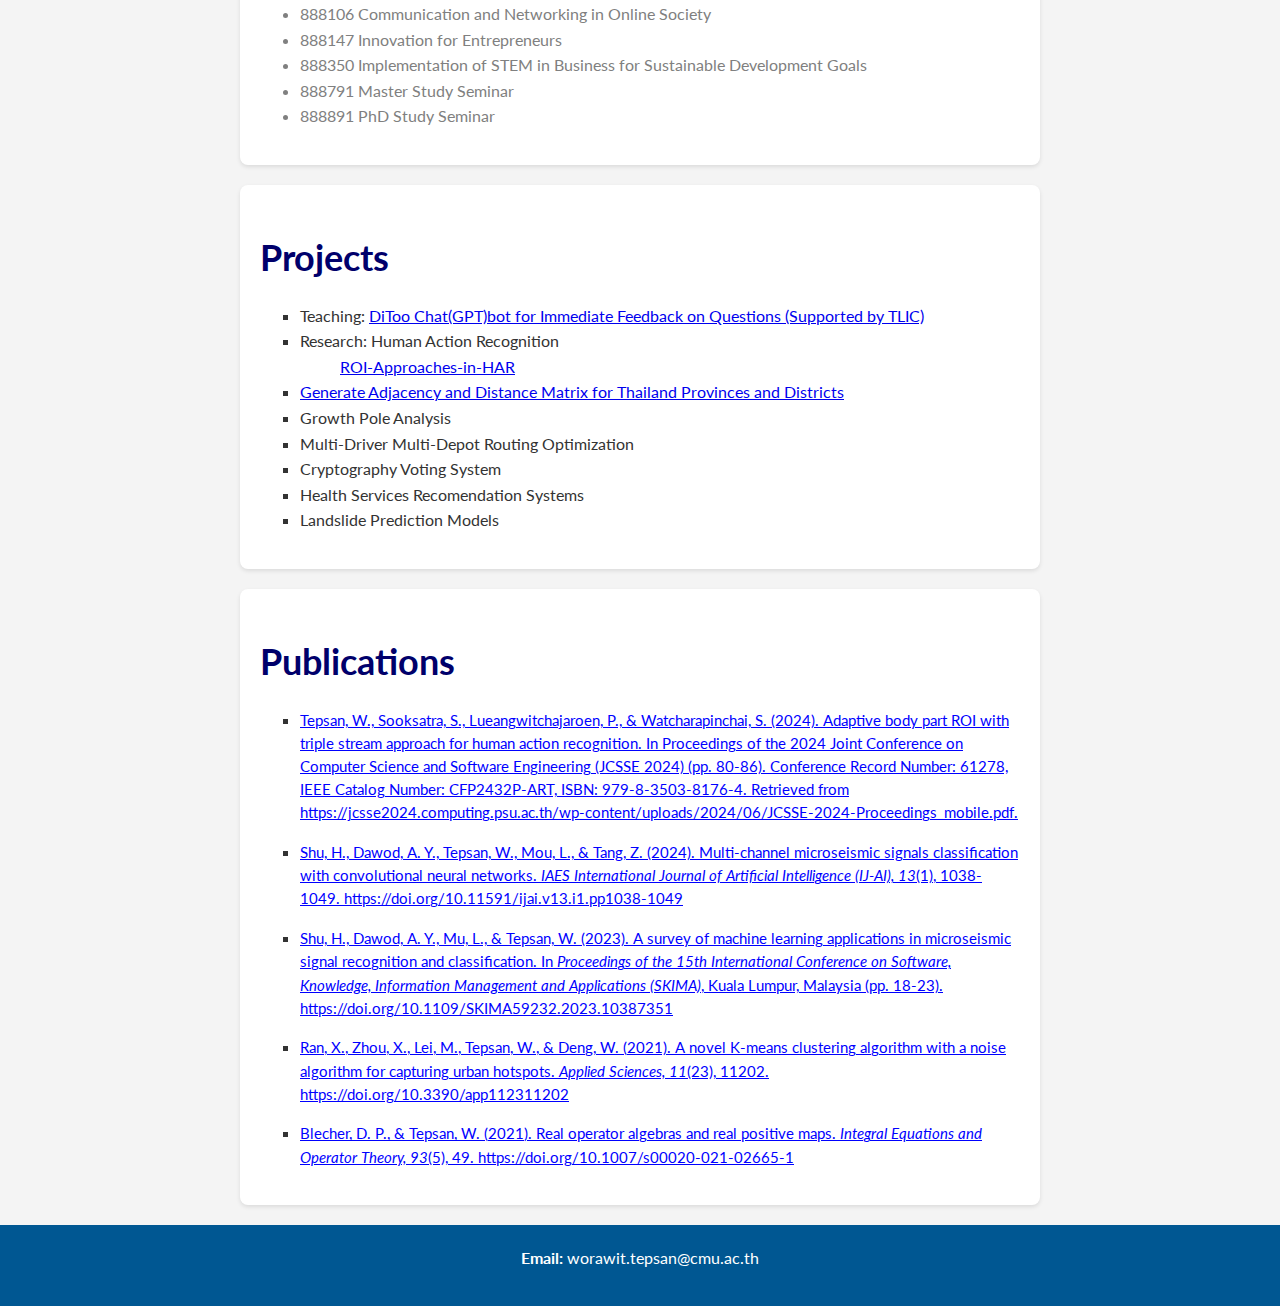
==== commit 71a95609: "Update index.html" ====
--- a/index.html
+++ b/index.html
@@ -81,6 +81,13 @@
                     </div>
                     <script async="async" src="https://badgr.com/assets/widgets.bundle.js"></script>
                   
+                <h2>Semester 2024/1</h2>
+                <ul class="teaching-list" style="color: rgb(36, 133, 185);">
+                    <li><strong>888102 Big Data for Business</strong></li>
+                    <li><strong>888212 Fundamental Digital Tools for Entrepreneurs</strong></li>
+                    <li><strong>888455 Blockchain Security Design for Financial Technology</strong></li>
+                </ul>
+
                 <h2>Active Courses</h2>
                 <ul class="teaching-list" style="color: rgb(36, 133, 185);">
                     <li><strong>888101 Tabular Data for Digital Innovation</strong></li>
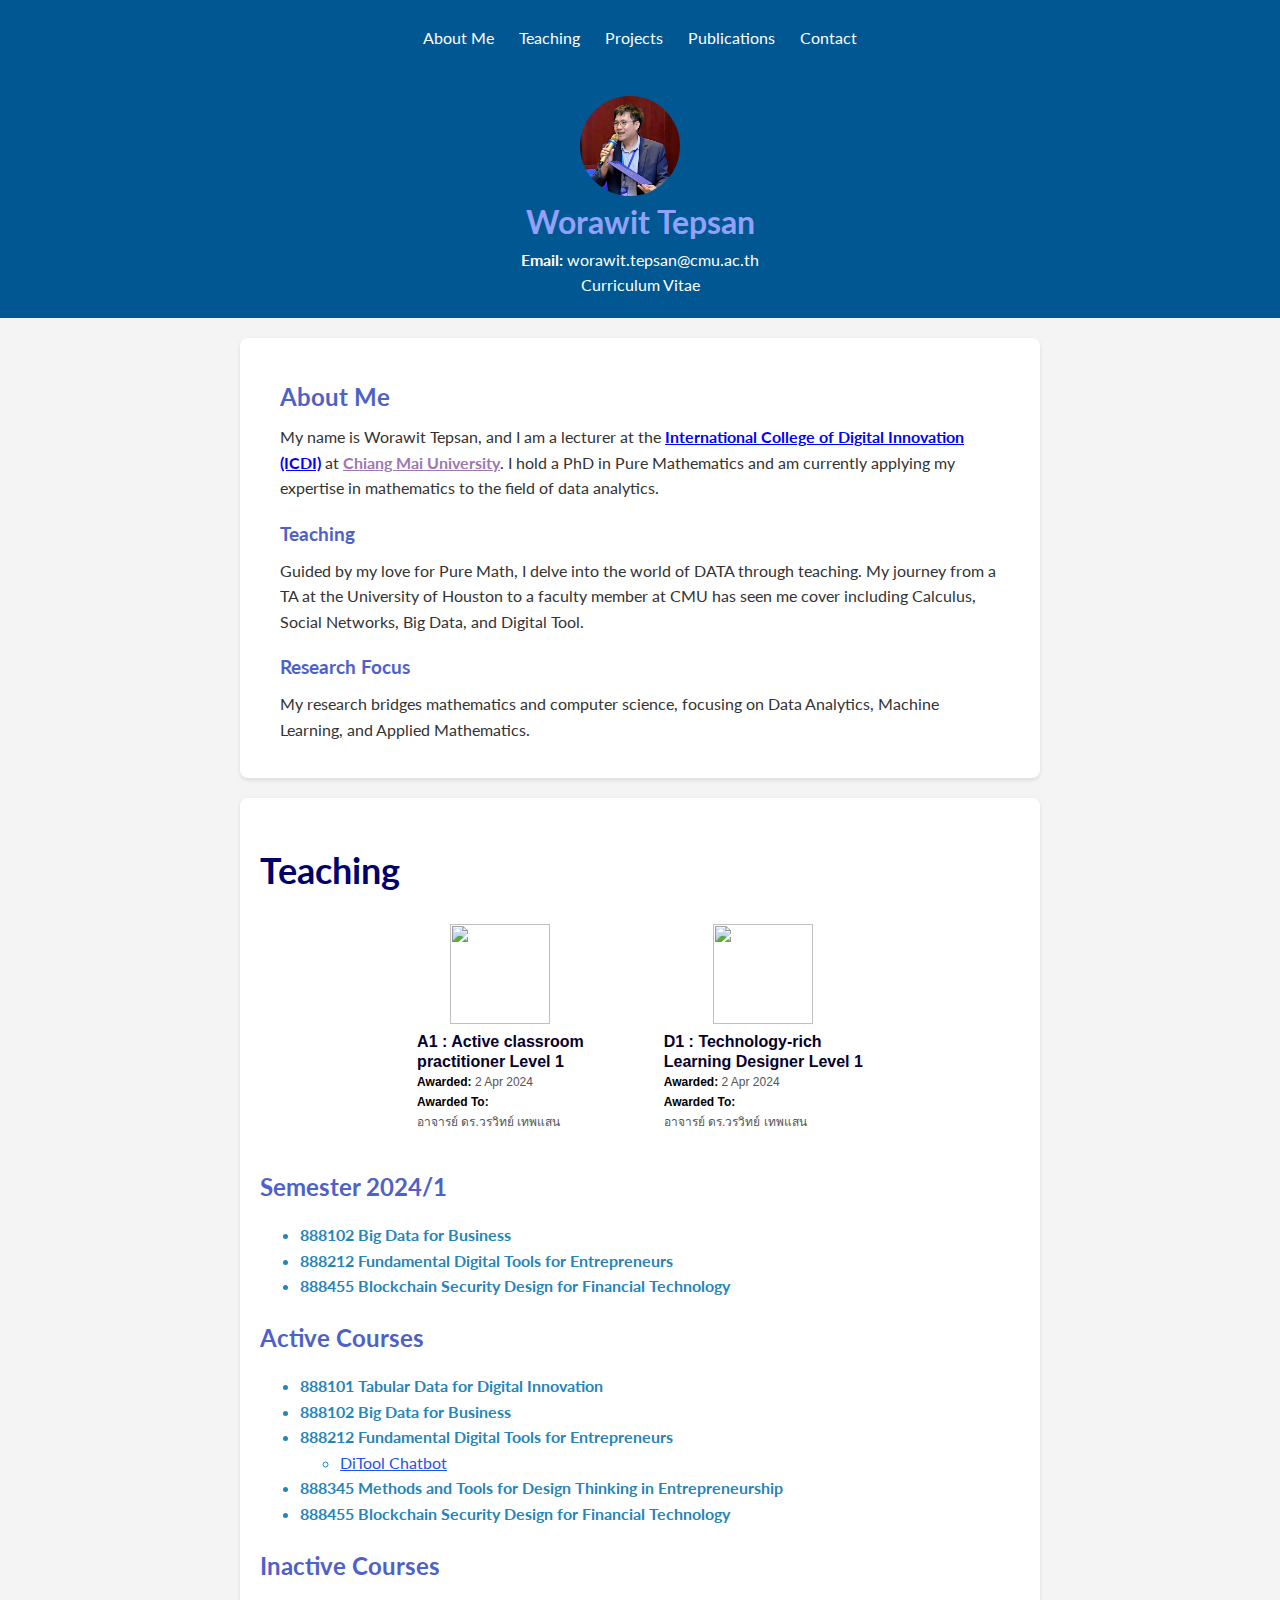
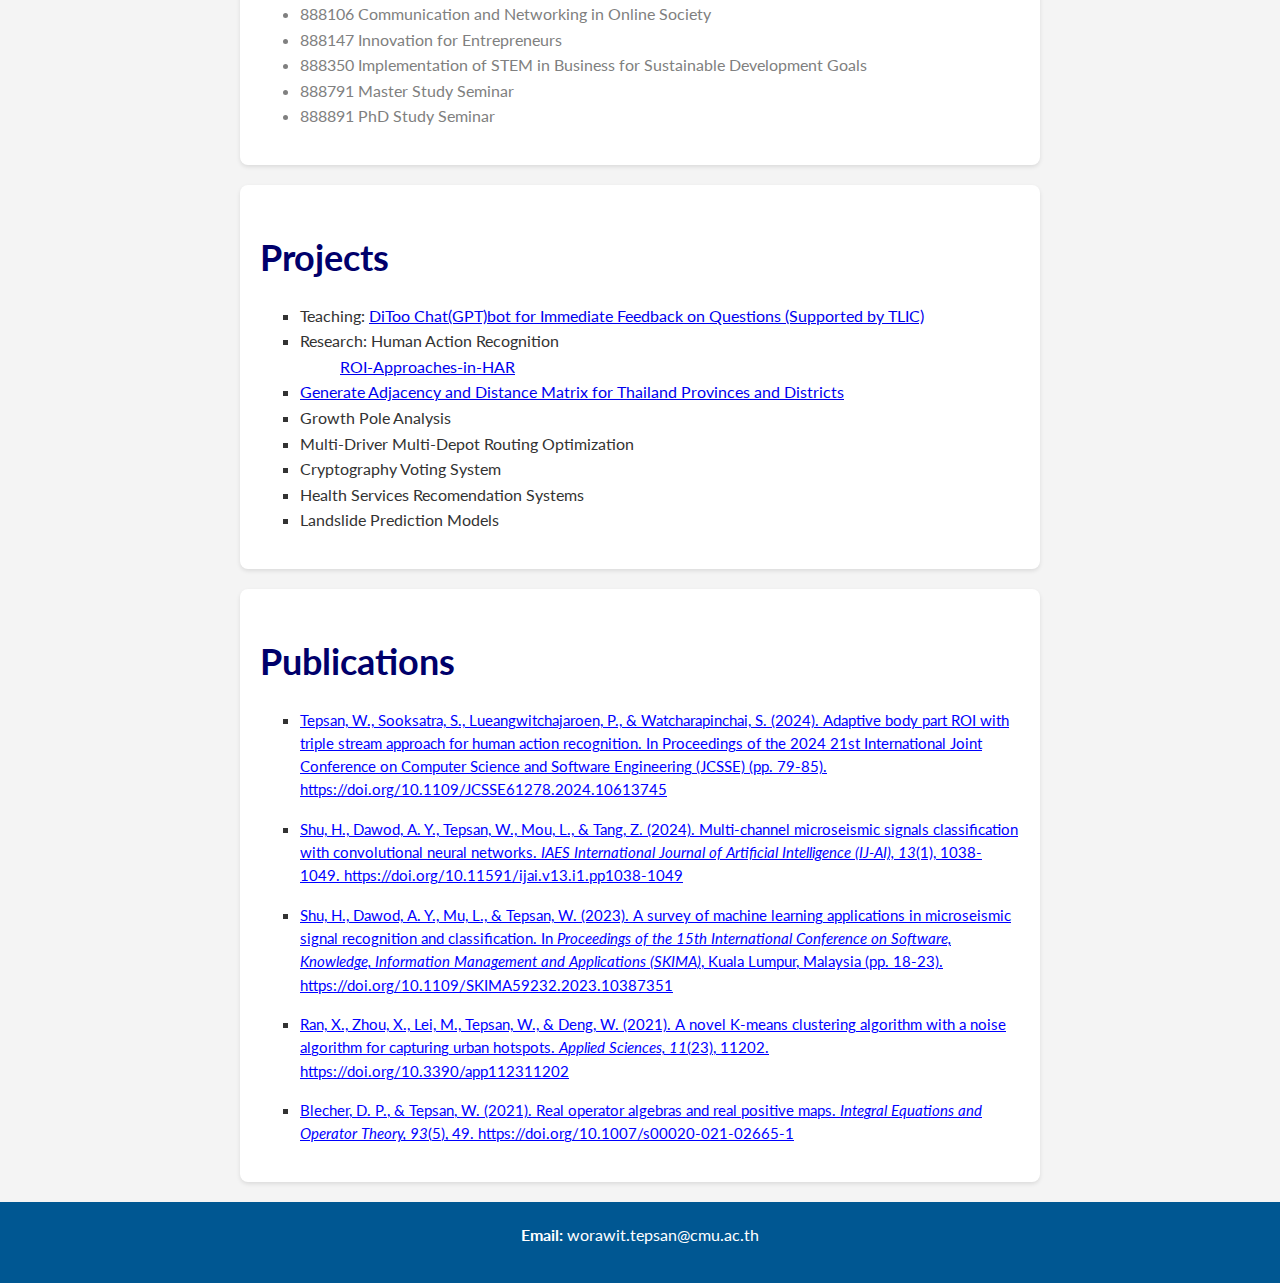
==== commit b8f500ab: "Update index.html" ====
--- a/index.html
+++ b/index.html
@@ -134,8 +134,8 @@
             <h1>Publications</h1>
             <ul class="publication-list">
                 <li> 
-                    <a href="https://jcsse2024.computing.psu.ac.th/wp-content/uploads/2024/06/JCSSE-2024-Proceedings_mobile.pdf" style="color: blue;">  
-                        <p class="apa-reference"> Tepsan, W., Sooksatra, S., Lueangwitchajaroen, P., & Watcharapinchai, S. (2024). Adaptive body part ROI with triple stream approach for human action recognition. In Proceedings of the 2024 Joint Conference on Computer Science and Software Engineering (JCSSE 2024) (pp. 80-86). Conference Record Number: 61278, IEEE Catalog Number: CFP2432P-ART, ISBN: 979-8-3503-8176-4. Retrieved from https://jcsse2024.computing.psu.ac.th/wp-content/uploads/2024/06/JCSSE-2024-Proceedings_mobile.pdf. </em></p>
+                    <a href="https://ieeexplore.ieee.org/document/10613745" style="color: blue;">  
+                        <p class="apa-reference">Tepsan, W., Sooksatra, S., Lueangwitchajaroen, P., & Watcharapinchai, S. (2024). Adaptive body part ROI with triple stream approach for human action recognition. In Proceedings of the 2024 21st International Joint Conference on Computer Science and Software Engineering (JCSSE) (pp. 79-85). https://doi.org/10.1109/JCSSE61278.2024.10613745 </em></p>
                     </a>
                 </li>                
                 <li> 
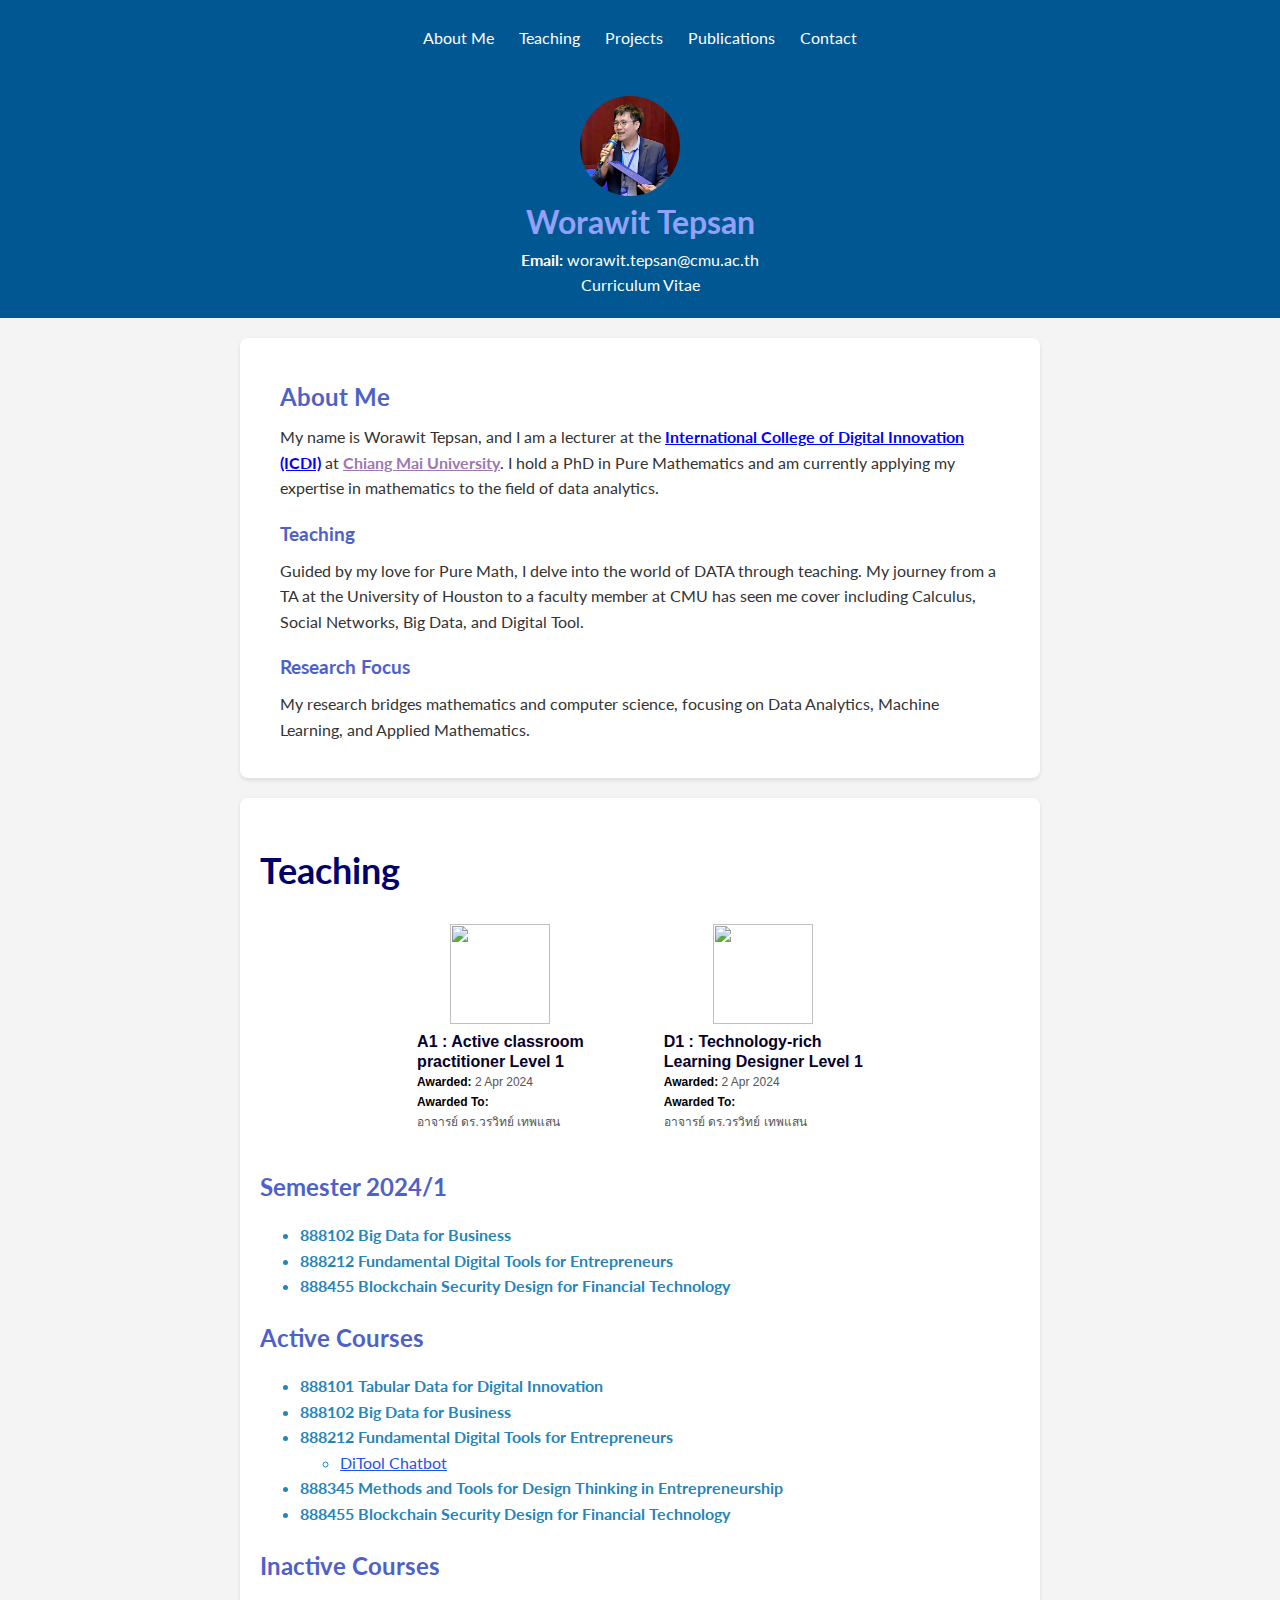
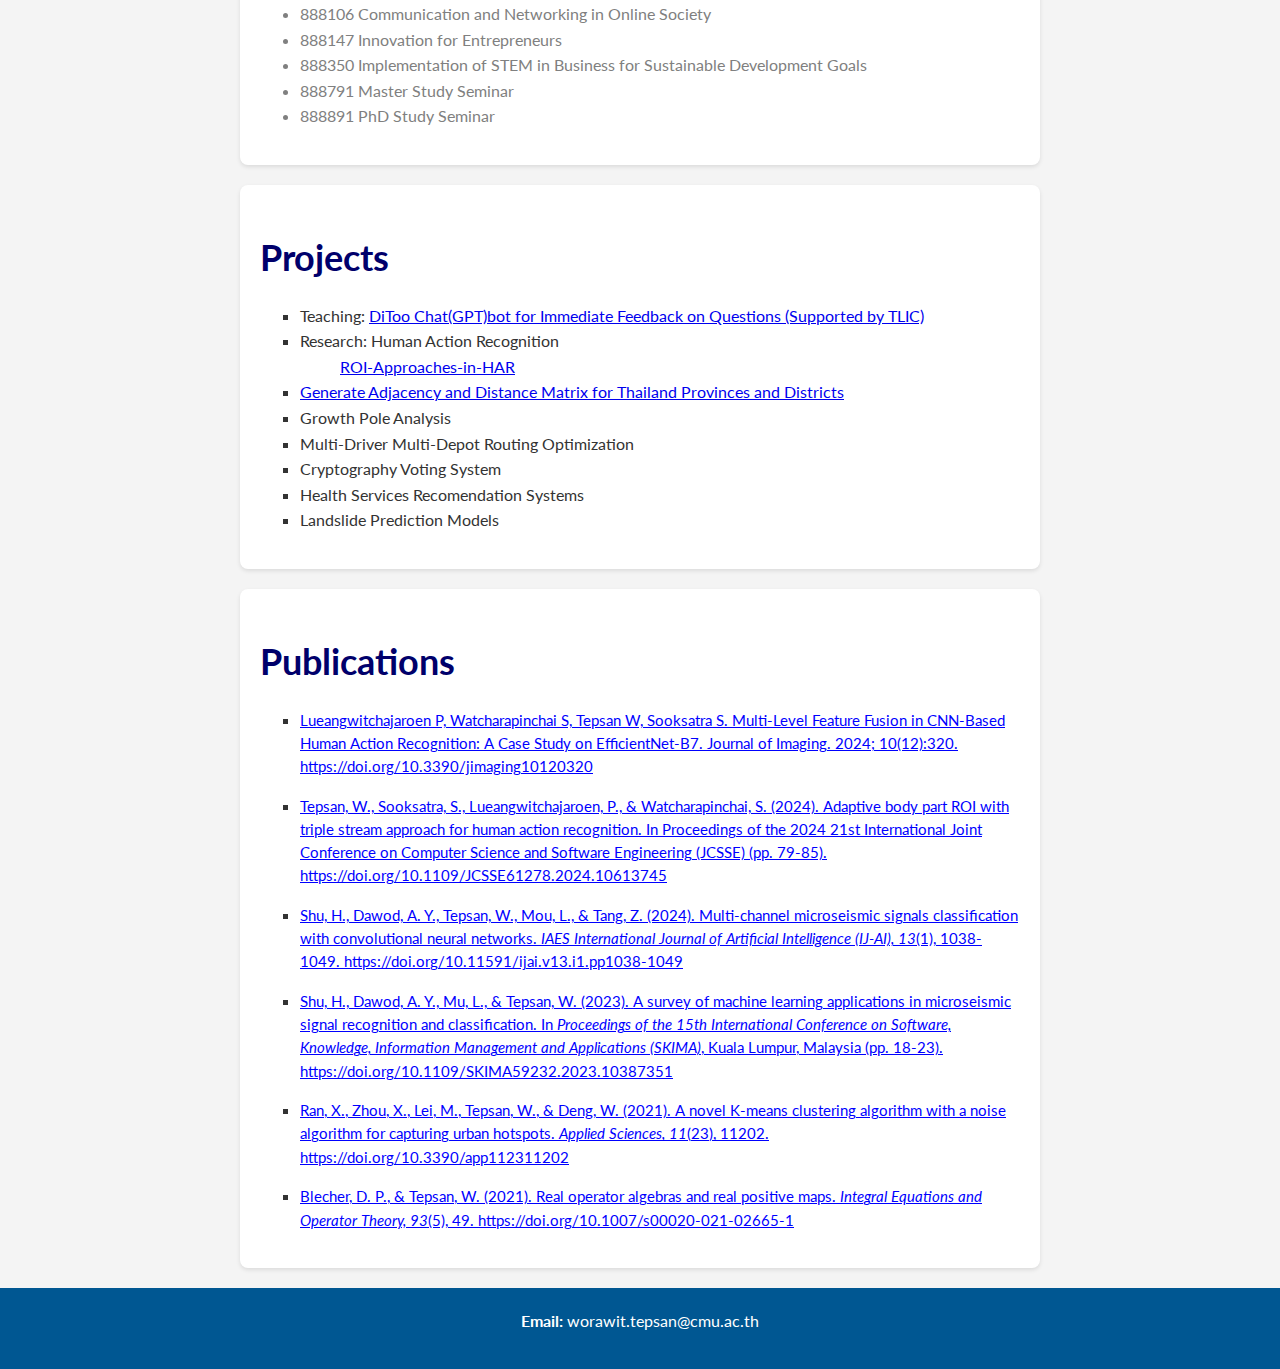
==== commit ac47b79b: "Update index.html" ====
--- a/index.html
+++ b/index.html
@@ -134,6 +134,11 @@
             <h1>Publications</h1>
             <ul class="publication-list">
                 <li> 
+                    <a href="https://doi.org/10.3390/jimaging10120320" style="color: blue;">  
+                        <p class="apa-reference">Lueangwitchajaroen P, Watcharapinchai S, Tepsan W, Sooksatra S. Multi-Level Feature Fusion in CNN-Based Human Action Recognition: A Case Study on EfficientNet-B7. Journal of Imaging. 2024; 10(12):320. https://doi.org/10.3390/jimaging10120320 </em></p>
+                    </a>
+                </li>    
+                <li> 
                     <a href="https://ieeexplore.ieee.org/document/10613745" style="color: blue;">  
                         <p class="apa-reference">Tepsan, W., Sooksatra, S., Lueangwitchajaroen, P., & Watcharapinchai, S. (2024). Adaptive body part ROI with triple stream approach for human action recognition. In Proceedings of the 2024 21st International Joint Conference on Computer Science and Software Engineering (JCSSE) (pp. 79-85). https://doi.org/10.1109/JCSSE61278.2024.10613745 </em></p>
                     </a>
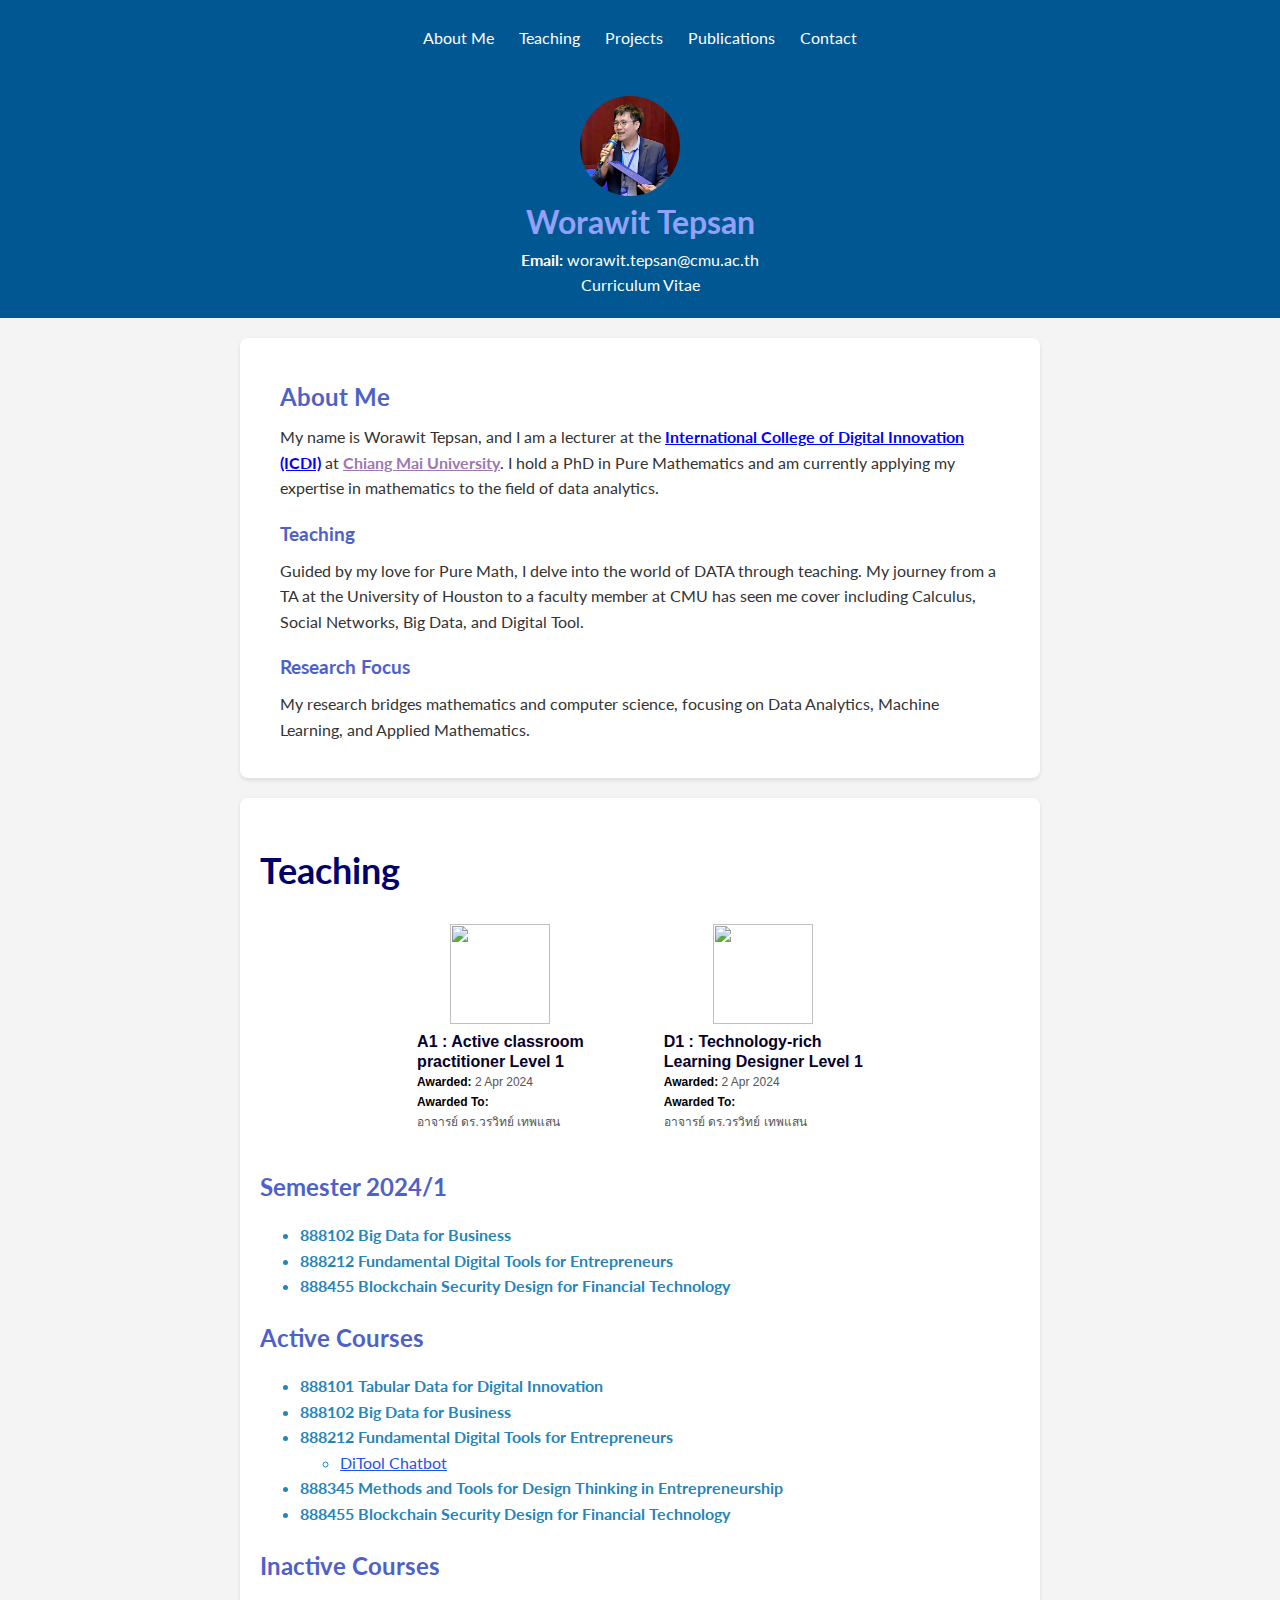
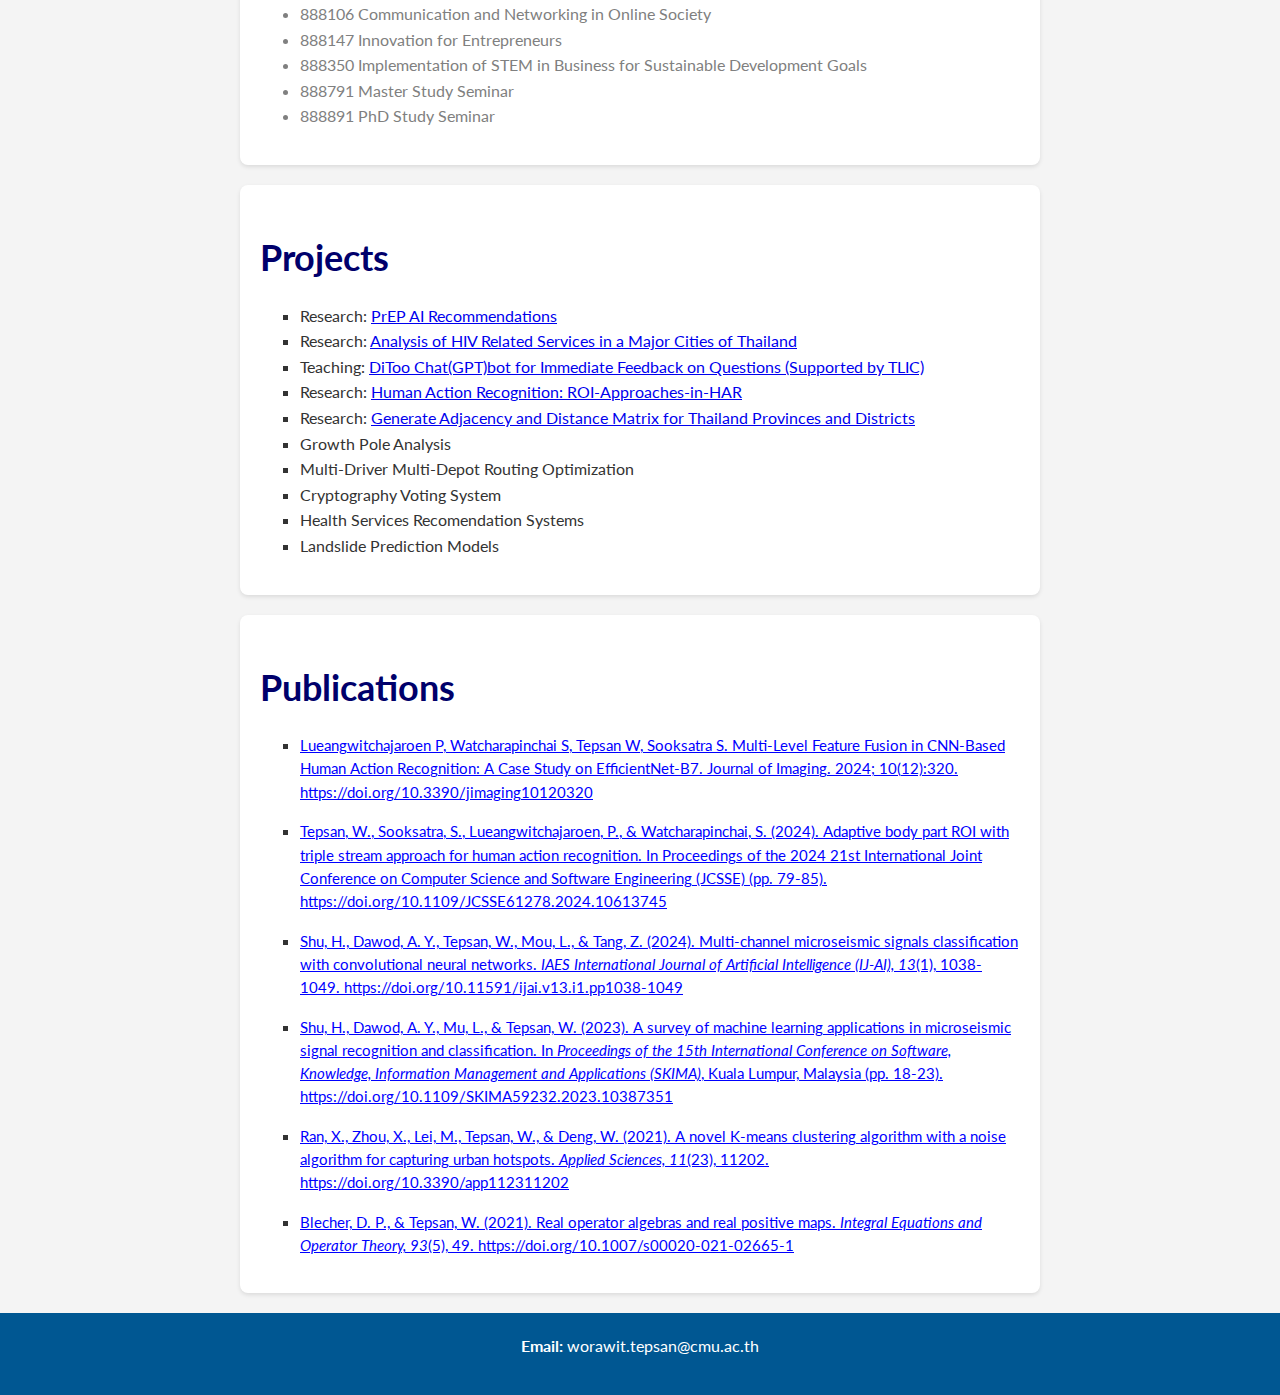
==== commit 49ba1b1e: "Update index.html" ====
--- a/index.html
+++ b/index.html
@@ -115,12 +115,21 @@
         <section class="project-info" id="project">
             <h1 style="font-size: 36px; color: rgb(0, 0, 107);">Projects</h1>  
             <ul class="project-list">
-                <li>Teaching: <a href="https://github.com/wtepsan/DiToo-Chat-GPT-bot"> DiToo Chat(GPT)bot for Immediate Feedback on Questions (Supported by TLIC)</a></li>
-                <li>Research: Human Action Recognition </li> 
-                <ul> 
-                    <a href="https://github.com/wtepsan/ROI-Approaches-in-HAR"> ROI-Approaches-in-HAR </a>
-                </ul>
-                <li><a href="https://github.com/wtepsan/Adjacency-and-Distance-Matrix-of-Thailand">Generate Adjacency and Distance Matrix for Thailand Provinces and Districts </a></li>
+                <li>Research: 
+                    <a href="https://github.com/wtepsan/PrEP-AI-Recommendations"> PrEP AI Recommendations</a>
+                </li>
+                <li>Research: 
+                    <a href="https://github.com/wtepsan/Analysis-of-HIV-Related-Services-in-a-Major-Thai-City"> Analysis of HIV Related Services in a Major Cities of Thailand</a>
+                </li>
+                <li>Teaching: 
+                    <a href="https://github.com/wtepsan/DiToo-Chat-GPT-bot"> DiToo Chat(GPT)bot for Immediate Feedback on Questions (Supported by TLIC)</a>
+                </li>
+                <li>Research: 
+                        <a href="https://github.com/wtepsan/ROI-Approaches-in-HAR"> Human Action Recognition: ROI-Approaches-in-HAR </a>
+                </li> 
+                <li>Research: 
+                    <a href="https://github.com/wtepsan/Adjacency-and-Distance-Matrix-of-Thailand">Generate Adjacency and Distance Matrix for Thailand Provinces and Districts </a>
+                </li>
                 <li>Growth Pole Analysis </li>
                 <li>Multi-Driver Multi-Depot Routing Optimization</li>
                 <li>Cryptography Voting System</li>
